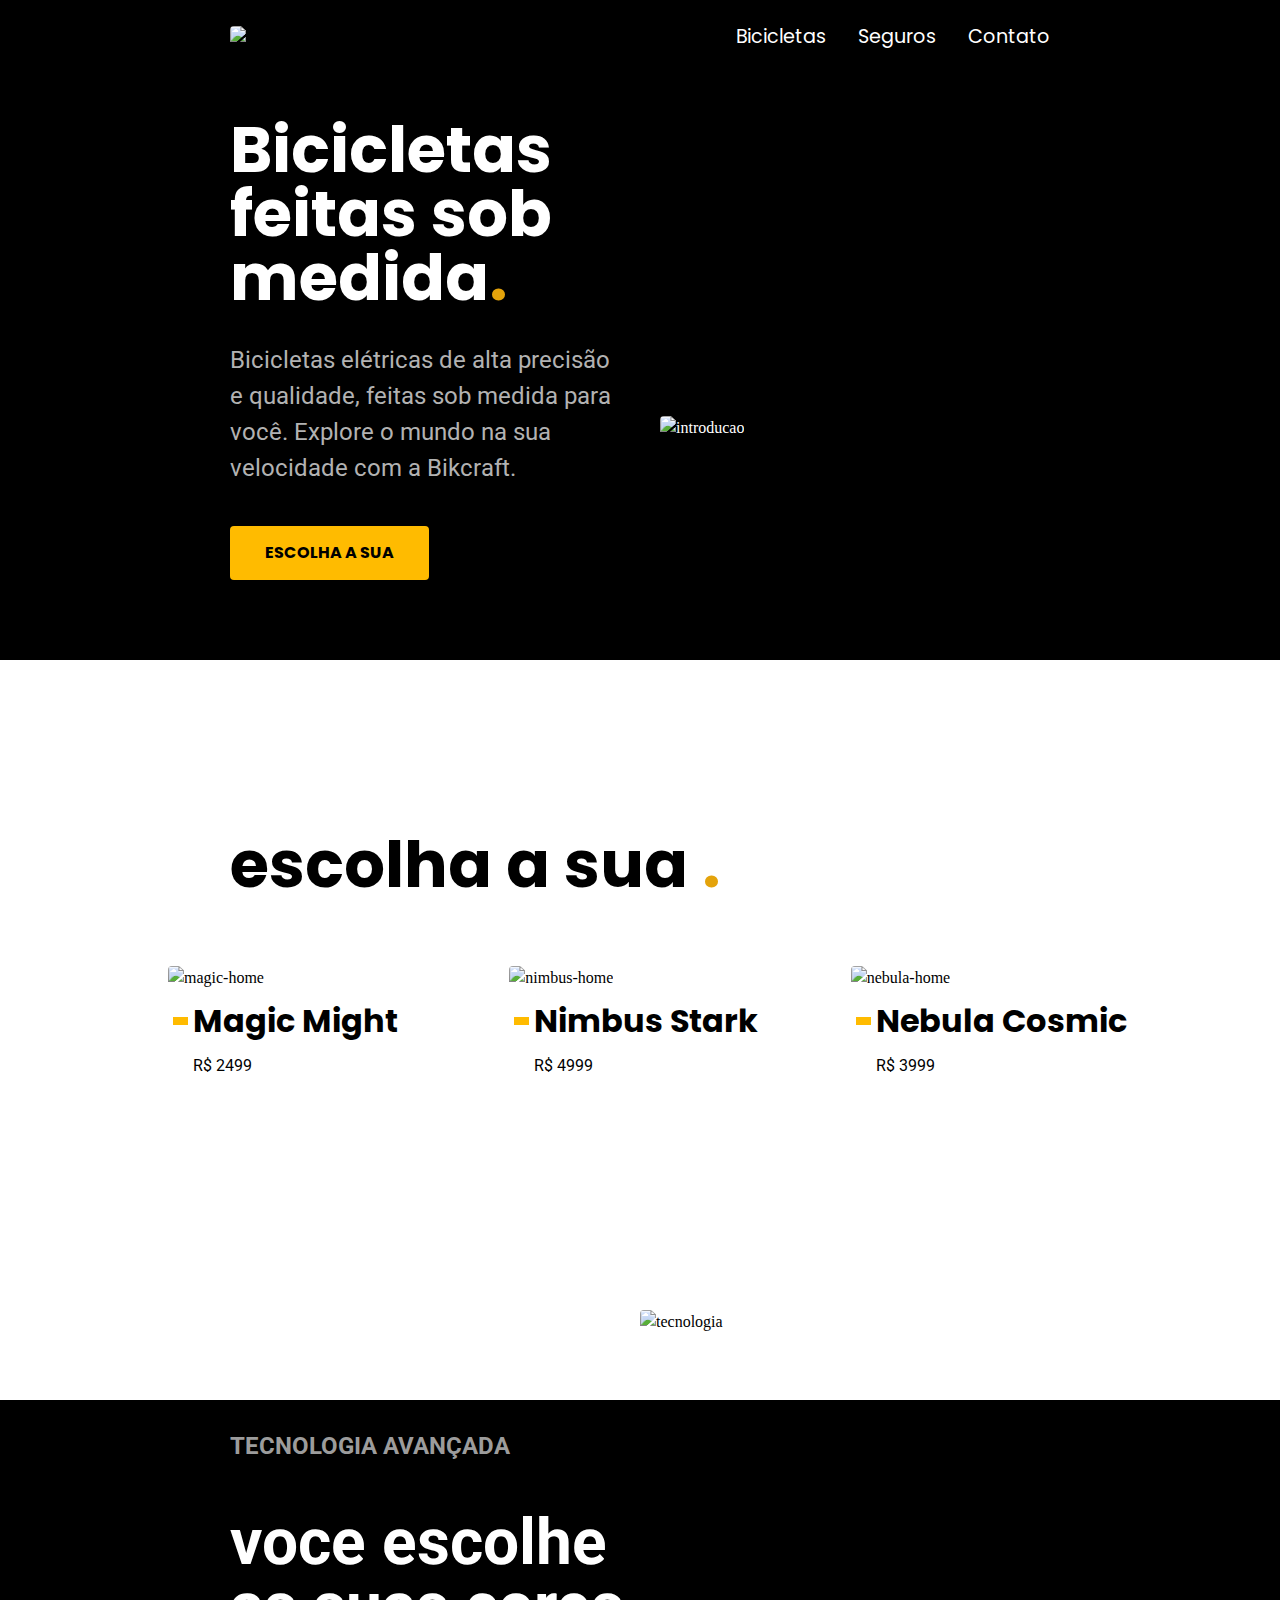
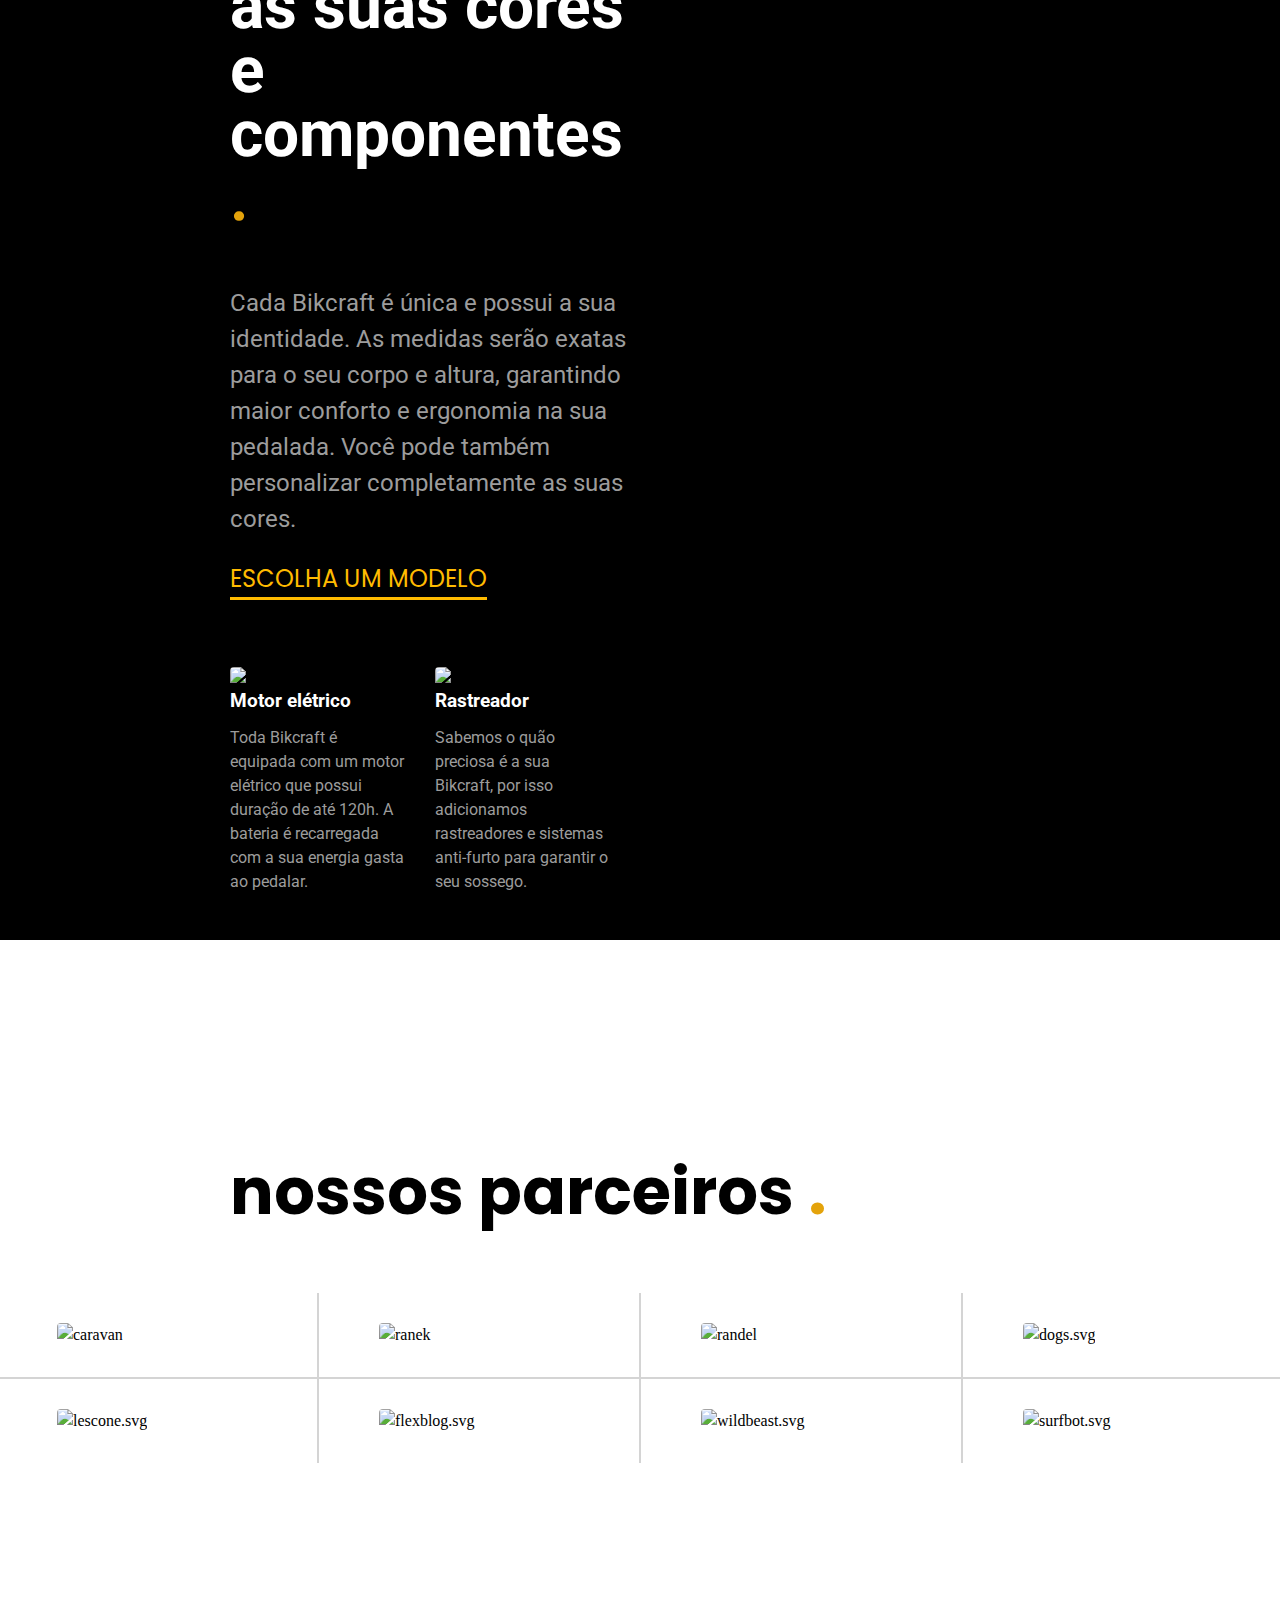
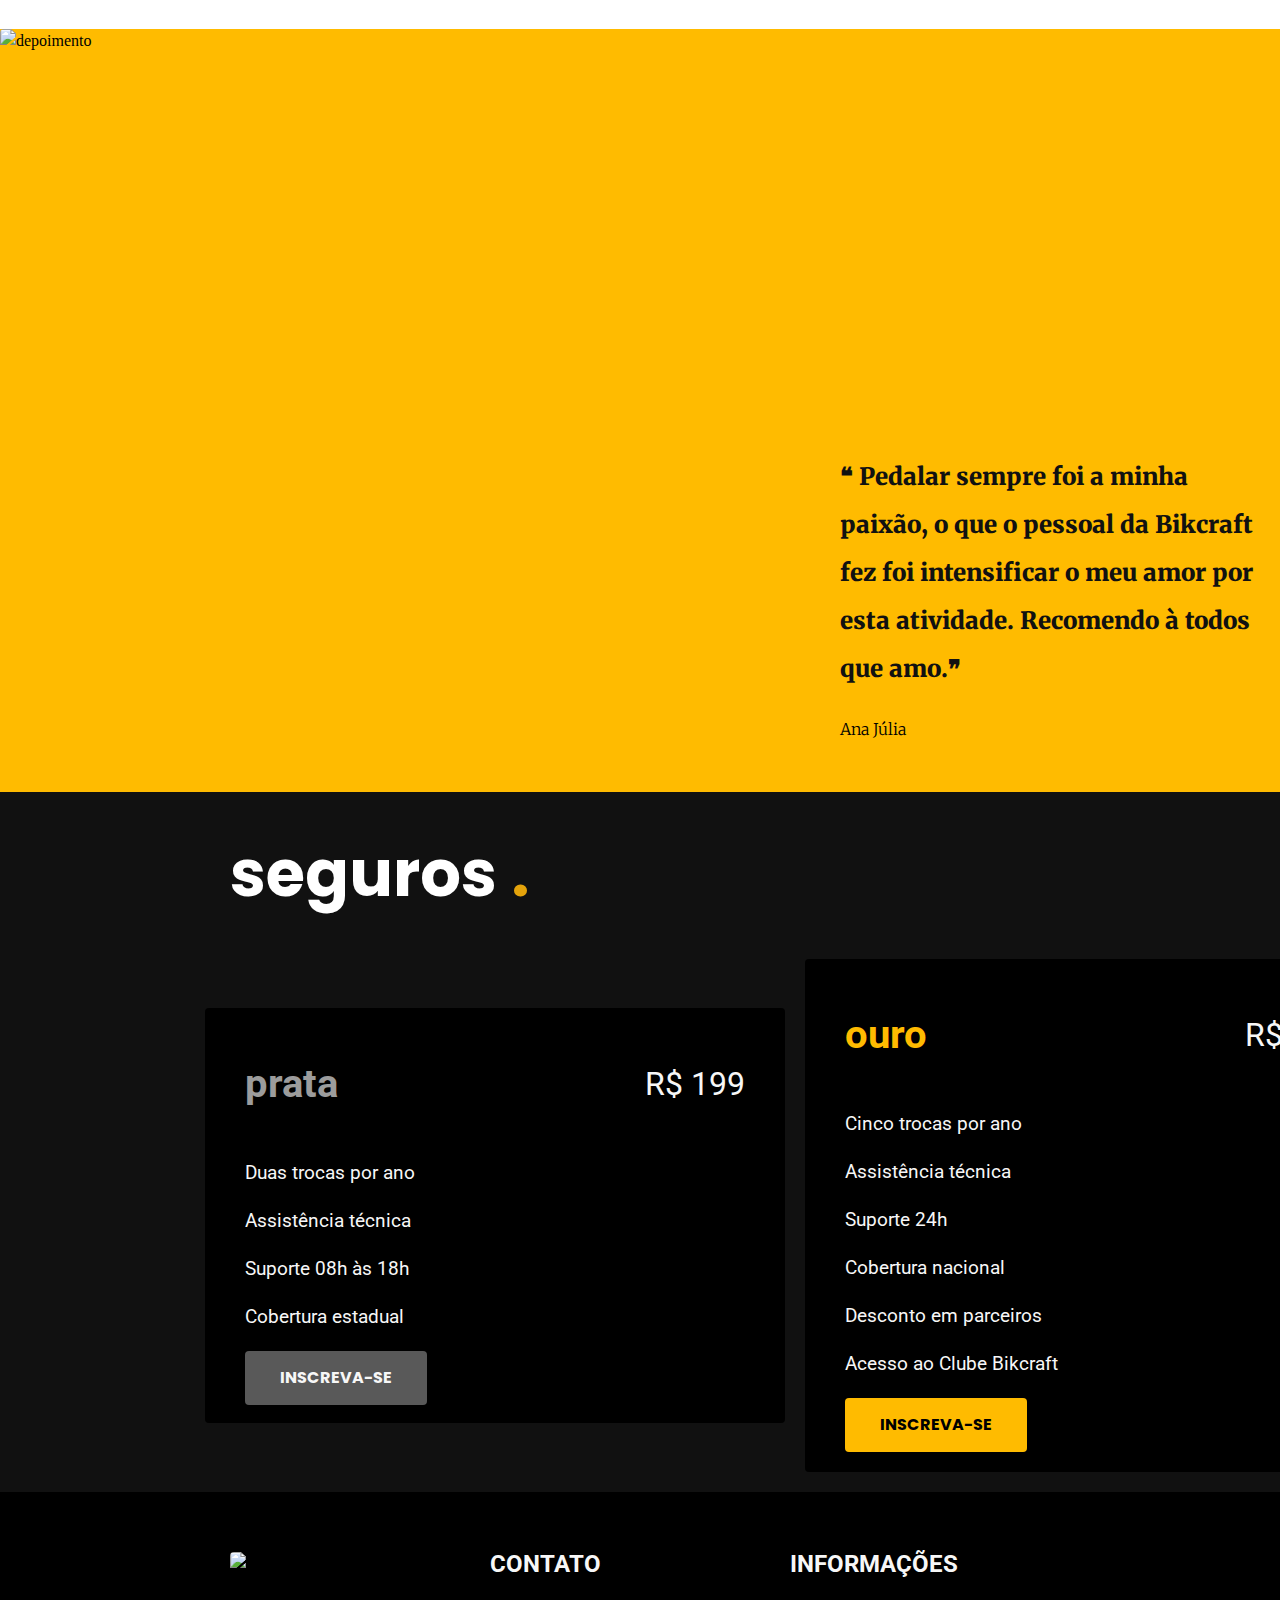
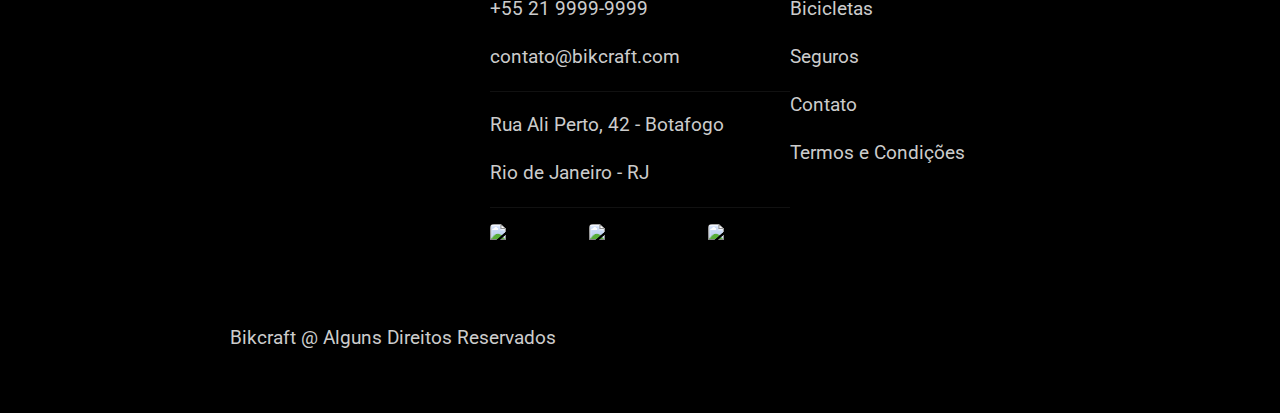
==== index.html @ c8032cfa "First commit" ====
<!DOCTYPE html>
<html lang="en">

<head>
    <meta charset="UTF-8">
    <meta http-equiv="X-UA-Compatible" content="IE=edge">
    <meta name="viewport" content="width=device-width, initial-scale=1.0">
    <title>Document</title>
    <link rel="stylesheet" href="./css/style.css">
    <link rel="preconnect" href="https://fonts.googleapis.com">
    <link rel="preconnect" href="https://fonts.gstatic.com" crossorigin>
    <link href="https://fonts.googleapis.com/css2?family=Poppins&display=swap" rel="stylesheet">
    <link href="https://fonts.googleapis.com/css2?family=Poppins&family=Roboto&display=swap" rel="stylesheet">
    <link href="https://fonts.googleapis.com/css2?family=Merriweather:ital@1&display=swap" rel="stylesheet">
</head>

<body>

    <header>
        <img src="./img/bikcraft.svg" alt="logo_bikcraft">
        <ul class="menu">
            <li><a href="#">Bicicletas</a></li>
            <li><a href="#">Seguros</a></li>
            <li><a href="#">Contato</a></li>
        </ul>
    </header>
    <section class="main">
        <div class="main-container">
            <div class="main-description">
                <h1>Bicicletas feitas sob medida<span class="dot">.</span></h1>
                <p>Bicicletas elétricas de alta precisão e qualidade, feitas sob medida para você. Explore o mundo na sua velocidade com a Bikcraft.</p>
                <a href="#">Escolha a sua</a>
            </div>
            <div class="main-imagem">
                <img src="./img/fotos/introducao.jpg" alt="introducao">
            </div>
        </div>
    </section>

    <section class="options">
        <div class="options-container">
            <h2>escolha a sua <span class="dot">.</span></h2>
            <div class="options-bikcraft">
                <ul class="content-bikcraft">
                    <li>
                        <img src="./img/bicicletas/magic-home.jpg" alt="magic-home">
                        <h3>Magic Might</h3>
                        <p>R$ 2499</p>
                    </li>
                    <li>
                        <img src="./img/bicicletas/nimbus-home.jpg" alt="nimbus-home">
                        <h3>Nimbus Stark</h3>
                        <p>R$ 4999</p>
                    </li>
                    <li>
                        <img src="./img/bicicletas/nebula-home.jpg" alt="nebula-home">
                        <h3>Nebula Cosmic</h3>
                        <p>R$ 3999</p>
                    </li>
                </ul>
            </div>
        </div>
    </section>
    <section class="customization">
        <div class="custom-container">
            <div class="custom-info">
                <h3>Tecnologia avançada</h3>
                <h2>voce escolhe as suas cores e componentes <span class="dot">.</span></h2>
                <p>Cada Bikcraft é única e possui a sua identidade. As medidas serão exatas para o seu corpo e altura, garantindo maior conforto e ergonomia na sua pedalada. Você pode também personalizar completamente as suas cores.
                </p>
                <a href="#">Escolha um modelo</a>
                <div class="custom-grid">
                    <div class="column">
                        <img src="./img/icones/eletrica.svg" alt="icone-eletrica">
                        <h4>Motor elétrico</h4>
                        <p>Toda Bikcraft é equipada com um motor elétrico que possui duração de até 120h. A bateria é recarregada com a sua energia gasta ao pedalar.
                        </p>
                    </div>
                    <div class="column">
                        <img src="./img/icones/rastreador.svg" alt="icone-rastreador">
                        <h4>Rastreador</h4>
                        <p>Sabemos o quão preciosa é a sua Bikcraft, por isso adicionamos rastreadores e sistemas anti-furto para garantir o seu sossego.
                        </p>
                    </div>
                </div>
            </div>
            <div class="custom-imagem">
                <img src="./img/fotos/tecnologia.jpg" alt="tecnologia">
            </div>
        </div>
    </section>

    <section class="partners">
        <div class="partners-container">
            <h2>nossos parceiros <span class="dot">.</span></h2>
            <ul class="partner-list">
                <li><img src="./img/parceiros/caravan.svg" alt="caravan"></li>
                <li><img src="./img/parceiros/ranek.svg" alt="ranek"></li>
                <li><img src="./img/parceiros/handel.svg" alt="randel"></li>
                <li><img src="./img/parceiros/dogs.svg" alt="dogs.svg"></li>
                <li><img src="./img/parceiros/lescone.svg" alt="lescone.svg"></li>
                <li><img src="./img/parceiros/flexblog.svg" alt="flexblog.svg"></li>
                <li><img src="./img/parceiros/wildbeast.svg" alt="wildbeast.svg"></li>
                <li><img src="./img/parceiros/surfbot.svg" alt="surfbot.svg"></li>
            </ul>
        </div>
    </section>

    <section class="depoimento">
        <div class="depoimento-container">
            <div class="depoimento-imagem">
                <img src="./img/fotos/depoimento.jpg" alt="depoimento">
            </div>
            <div class="depoimento-mensagem">
                <p class="mensagem"><span>❝</span> Pedalar sempre foi a minha paixão, o que o pessoal da Bikcraft fez foi intensificar o meu amor por esta atividade. Recomendo à todos que amo.<span>❞</span>
                </p>
                <p class="depoimento-nome">Ana Júlia</p>
            </div>
        </div>
    </section>

    <section class="seguros">
        <div class="seguros-container">
            <h2>seguros <span class="dot">.</span></h2>
            <div class="seguros-grid">
                <div class="seguros-column1">
                    <div class="seguros-flex">
                        <h3 class="prata">prata</h3>
                        <p>R$ 199</p>
                    </div>
                    <ul>
                        <li>
                            <!-- <img src="./img/icones/lista.svg" alt="lista"> -->
                            <p>Duas trocas por ano</p>
                        </li>
                        <li>
                            <p>Assistência técnica</p>
                        </li>
                        <li>
                            <p>Suporte 08h às 18h</p>
                        </li>
                        <li>
                            <p>Cobertura estadual</p>
                        </li>
                    </ul>
                    <a class=a1 href="#">inscreva-se</a>
                </div>
                <div class="seguros-column2">
                    <div class="seguros-flex">
                        <h3>ouro</h3>
                        <p>R$ 299</p>
                    </div>
                    <ul>
                        <li>
                            <p>Cinco trocas por ano</p>
                        </li>
                        <li>
                            <p>Assistência técnica</p>
                        </li>
                        <li>
                            <p>Suporte 24h</p>
                        </li>
                        <li>
                            <p>Cobertura nacional</p>
                        </li>
                        <li>
                            <p>Desconto em parceiros</p>
                        </li>
                        <li>
                            <p>Acesso ao Clube Bikcraft</p>
                        </li>
                    </ul>
                    <a class=a2 href="#">inscreva-se</a>
                </div>
            </div>
        </div>
    </section>

    <section class="contato">
        <div class="contato-container">
            <div class="contato-img">
                <img src="./img/bikcraft.svg" alt="bikcraft-logo">
            </div>
            <div class="contato-column">
                <h5>Contato</h5>
                <ul>
                    <li>
                        <p>+55 21 9999-9999</p>
                    </li>
                    <li>
                        <p>contato@bikcraft.com</p>
                    </li>
                    <li>
                        <span class="linha"></span>
                    </li>
                    <li>
                        <p>Rua Ali Perto, 42 - Botafogo</p>
                    </li>
                    <li>
                        <p>Rio de Janeiro - RJ</p>
                    </li>
                    <li>
                        <span class="linha"></span>
                    </li>
                </ul>
                <div class="redes-flex">
                    <div class="redes-instagram">
                        <img src="./img/redes/instagram.svg" alt="instagram">
                    </div>
                    <div class="redes-facebook">
                        <img src="./img/redes/facebook.svg" alt="facebook.svg">
                    </div>
                    <div class="redes-youtube">
                        <img src="./img/redes/youtube.svg" alt="youtube.svg">
                    </div>
                </div>
            </div>
            <div class="info-column">
                <h5>Informações</h5>
                <ul>
                    <li>
                        <p>Bicicletas</p>
                    </li>
                    <li>
                        <p>Seguros</p>
                    </li>
                    <li>
                        <p>Contato</p>
                    </li>
                    <li>
                        <p>Termos e Condições</p>
                    </li>
                </ul>
            </div>
        </div>
    </section>

    <footer>
        <p>Bikcraft @ Alguns Direitos Reservados</p>
    </footer>
</body>

</html>
---- css/style.css ----
/* global */

:root {
    --c12: #000000;
    --c11: #111111;
    --c10: #2e2e2e;
    --c9: #404040;
    --c8: #595959;
    --c7: #717171;
    --c6: #9c9c9c;
    --c5: #b2b2b2;
    --c4: #cccccc;
    --c3: #dedede;
    --c2: #ededed;
    --c1: #f7f7f7;
    --w: #ffffff;
    --p5: #332200;
    --p4: #664400;
    --p3: #a66f00;
    --p2: #e4a30b;
    --p1: #ffbb00;
}

body {
    padding: 0px;
    margin: 0px;
    background-color: var(--c12);
    line-height: 1.5;
}

p {
    font-family: 'Roboto', sans-serif;
    font-size: 1.5rem;
}

h1,
h2,
h3,
h4,
h5 {
    font-family: 'Roboto', sans-serif;
    line-height: 1;
}

a {
    text-decoration: none;
    font-size: 1rem;
}

ul {
    list-style: none;
}

img {
    max-width: 100%;
    border-radius: 4px;
}

.dot {
    color: var(--p2);
}

/* global-fim */

/* header */

header {
    display: flex;
    align-items: center;
    justify-content: space-between;
    width: 100%;
}

header img {
    margin-left: 18%;
    margin-top: 1.6rem;
    margin-bottom: 1.6rem;
}

header ul {
    display: flex;
    gap: 2rem;
    margin-right: 18%;
}

header a {
    position: relative;
}

header a::after {
    content: "";
    position: absolute;
    width: 0%;
    height: 2px;
    left: 0px;
    top: 1.9rem;
    background-color: var(--w);
}

header a:hover::after {
    width: 100%;
    transition: 0.3s;
}

header a {
    font-family: 'Poppins', sans-serif;
    font-size: 1.2rem;
    font-weight: 400;
    color: var(--w);
}

/* header-fim */

/* main */
.main {
    box-shadow: inset 0 -120px var(--w);
}

.main-container {
    display: grid;
    grid-template-columns: 1fr 1fr;
    gap: 0px 40px;
    align-items: center;
    margin-left: 18%;
    margin-right: 18%;
    color: var(--w);
}

/* Não usar imagens dentro da grid direto, criar uma div */

.main-container img {
    height: 100%;
    object-fit: cover;
}


.main-description {
    align-self: end;
    padding-bottom: 200px;
}

.main-description h1 {
    font-family: 'Poppins', sans-serif;
    font-size: 4rem;
    margin-bottom: 32px;
}

.main-description p {
    color: var(--c5);
    margin-bottom: 20px;
}

.main a {
    display: inline-block;
    font-family: 'Poppins', sans-serif;
    padding: 15px 35px;
    background-color: var(--p1);
    border-radius: 4px;
    text-transform: uppercase;
    color: var(--c12);
    font-weight: 700;
    margin-top: 20px;
}

/* main-fim */
/* options-inicio */

.options {
    background-color: var(--w);
    padding-bottom: 50px;
}

.options h2 {
    display: inline-block;
    margin-left: 18%;
    font-family: 'Poppins', sans-serif;
    font-size: 4rem;
}

.options h3 {
    display: inline-block;
    position: relative;
    margin: 0;
    margin-top: 15px;
    margin-left: 25px;
    font-family: 'Poppins', sans-serif;
    font-size: 2rem;
    font-weight: 700;
    color: var(--c12);
}

.options h3::before {
    content: " ";
    display: block;
    position: absolute;
    margin-left: -20px;
    width: 15px;
    height: 8px;
    background-color: var(--p1);
    top: 12px;
}

.options h3:hover {
    margin-left: 40px;
    transition: 0.3s;
}


.options h3:hover::before {
    margin-left: -35px;
    width: 30px;
    transition: 0.3s;
}

.options-container {
    display: block;
}

.content-bikcraft {
    display: grid;
    grid-template-columns: 1fr 1fr 1fr;
    margin-left: 10%;
    margin-right: 10%;
    gap: 0 40px;
}

.options p {
    margin-left: 25px;
    margin-top: 15px;
    font-size: 1rem;
}

/* options-fim */
/* customization inicio */


.customization {
    box-shadow: inset 0 -240px var(--w), inset 0 240px var(--w);
    padding-top: 100px;
}

.custom-imagem img {
    height: 100%;
    object-fit: cover;
}


.custom-info {
    padding-top: 100px;
    padding-bottom: 170px;
}

.customization p,
h3 {
    color: var(--c6);
}

.customization h3 {
    font-size: 1.5rem;
    text-transform: uppercase;
}

.customization h2 {
    color: var(--w);
    font-size: 4rem;
}

.custom-container {
    display: grid;
    grid-template-columns: 1fr 1fr;
    margin-left: 18%;
    margin-right: 18%;
    padding-top: 50px;
    padding-bottom: 100px;
}

.custom-info a {
    font-size: 1.5rem;
    text-transform: uppercase;
    font-family: 'Poppins', sans-serif;
    color: var(--p1);
    position: relative;
}

.custom-info a::after {
    position: absolute;
    content: " ";
    display: block;
    left: 0;
    top: 35px;
    width: 100%;
    height: 3px;
    background-color: var(--p1);
}

.custom-grid {
    display: grid;
    grid-template-columns: 1fr 1fr;
    margin-top: 50px;
}

.column {
    margin: 20px 30px 0 0;
}

.column h4 {
    color: var(--w);
    font-size: 1.2rem;
    margin: 0px;
}

.column p {
    font-size: 1rem;
}


/* customization-fim */
/* partners-inicio */

.partners {
    margin-top: -20px;
}

.partners h2 {
    display: inline-block;
    margin-left: 18%;
    margin-top: 0;
    font-family: 'Poppins', sans-serif;
    font-size: 4rem;
}

.partners-container {
    background-color: var(--w);
    padding-bottom: 150px;
}


.partner-list {
    padding: 0;
    display: grid;
    grid-template-columns: auto auto auto auto;
    justify-content: center;
    margin-left: 18%;
    margin-right: 18%;
    justify-content: auto;
    justify-items: auto;
    align-items: auto;
    align-content: auto;
}

.partner-list li {
    display: block;
    width: 200px;
    padding: 30px 60px;
    border: 2px solid rgb(212, 212, 212);
    border-top: 0;
}

.partner-list li:nth-child(-n + 4) {
    border-right: 0;
}

.partner-list li:nth-child(n + 5) {
    border-bottom: 0;
    border-right: 0;
}

.partner-list li:nth-child(1) {
    border-left: 0;
}

.partner-list li:nth-child(5) {
    border-left: 0;
}

.partner-list img {
    width: 70%;
}

/* partner fim s */
/* depoimento inicio  */

.depoimento-imagem img {
    height: auto;
    display: block;

}

.depoimento-container {
    display: grid;
    grid-template-columns: 1fr 1fr;
    background-color: var(--p1);
}


.depoimento-imagem img {
    height: auto;
    display: block;
    max-width: 100%;
    max-height: 100%;
    /* width: 100%; */
    object-fit: cover;
}

.depoimento-mensagem {
    padding: 400px 20px 50px 200px;
}

.mensagem {
    font-family: 'Merriweather', serif;
    font-size: rem;
    font-weight: 900;
    line-height: 3rem;
    color: var(--c11);
}

.depoimento-nome {
    display: inline;
    font-family: 'Merriweather', serif;
    font-size: 1rem;
    font-weight: 300;
}

/* depoimento-fim */
/* seguros-inicio */

.seguros {
    display: block;
}

.seguros-container {
    background-color: var(--c11);
    height: 700px;
}

.seguros-container h2 {
    display: inline-block;
    margin-left: 18%;
    margin-top: 0;
    font-family: 'Poppins', sans-serif;
    font-size: 4rem;
    color: var(--w);
    padding-top: 50px;
}

.seguros-grid {
    display: grid;
    grid-template-columns: 1fr 1fr;
    gap: 0 20px;
    align-items: center;
    justify-items: center;
    margin-left: 16%;
    margin-right: 16%;
    padding: 0px;
}

.seguros-column1 {
    background-color: var(--c12);
    width: 500px;
    height: 375px;
    border-radius: 4px;
    padding: 20px 40px;
}

.seguros-column2 {
    background-color: var(--c12);
    width: 500px;
    height: 475 px;
    border-radius: 4px;
    padding: 20px 40px;
}

.seguros-flex {
    display: grid;
    grid-template-columns: auto auto;
    align-items: center;
    justify-content: space-between;
}

.seguros-flex h3 {
    font-size: 2.5rem;
    margin: 0;
    padding: 0;
    border: 0;
}

.seguros-flex p {
    color: var(--c1);
    font-size: 2rem;
}

.seguros-column2 h3 {
    color: var(--p1);
}

.seguros-grid ul {
    padding-inline-start: 0px;
}

.seguros-grid ul p {
    color: var(--c1);
    font-size: 1.2rem;
    align-items: left;
    /* position: relative; */
}

.seguros-grid li {
    position: relative;
}

.seguros-grid li::before {
    content: " ";
    position: absolute;
    display: block;
    margin-left: -20px;
    width: 15px;
    height: 8px;
    color: var(--p1);
    top: 12px;
    background-image: url('../../img/icones/lista.svg');
}

.seguros-grid .a1 {
    display: inline-block;
    font-family: 'Poppins', sans-serif;
    padding: 15px 35px;
    border-radius: 4px;
    background-color: var(--c8);
    color: var(--c1);
    text-transform: uppercase;
    justify-content: center;
    font-weight: 700;
}

.seguros-grid .a2 {
    display: inline-block;
    font-family: 'Poppins', sans-serif;
    padding: 15px 35px;
    border-radius: 4px;
    background-color: var(--p1);
    color: var(--c12);
    text-transform: uppercase;
    justify-content: center;
    font-weight: 700;
}

/* contato-inicio */

.contato-container {
    display: grid;
    grid-template-columns: 1fr 1fr 1fr;
    margin: 60px;
    margin-left: 18%;
    margin-right: 18%;
}


.contato-container ul {
    padding: 0;
}


.contato-container p {
    font-size: 1.2rem;
    color: var(--c4);
}

.contato-container h5 {
    font-size: 1.5rem;
    text-transform: uppercase;
    color: var(--c1);
    margin: 0;
}

.linha {
    display: block;
    width: 300px;
    height: 1px;
    background-color: var(--c11);
    color: var(--c11);
}

.redes-flex {
    display: flex;
    gap: 0 30px;
}

footer p {
    color: var(--c4);
    margin: 20px 18% 60px 18%;
    font-size: 1.2rem;
}
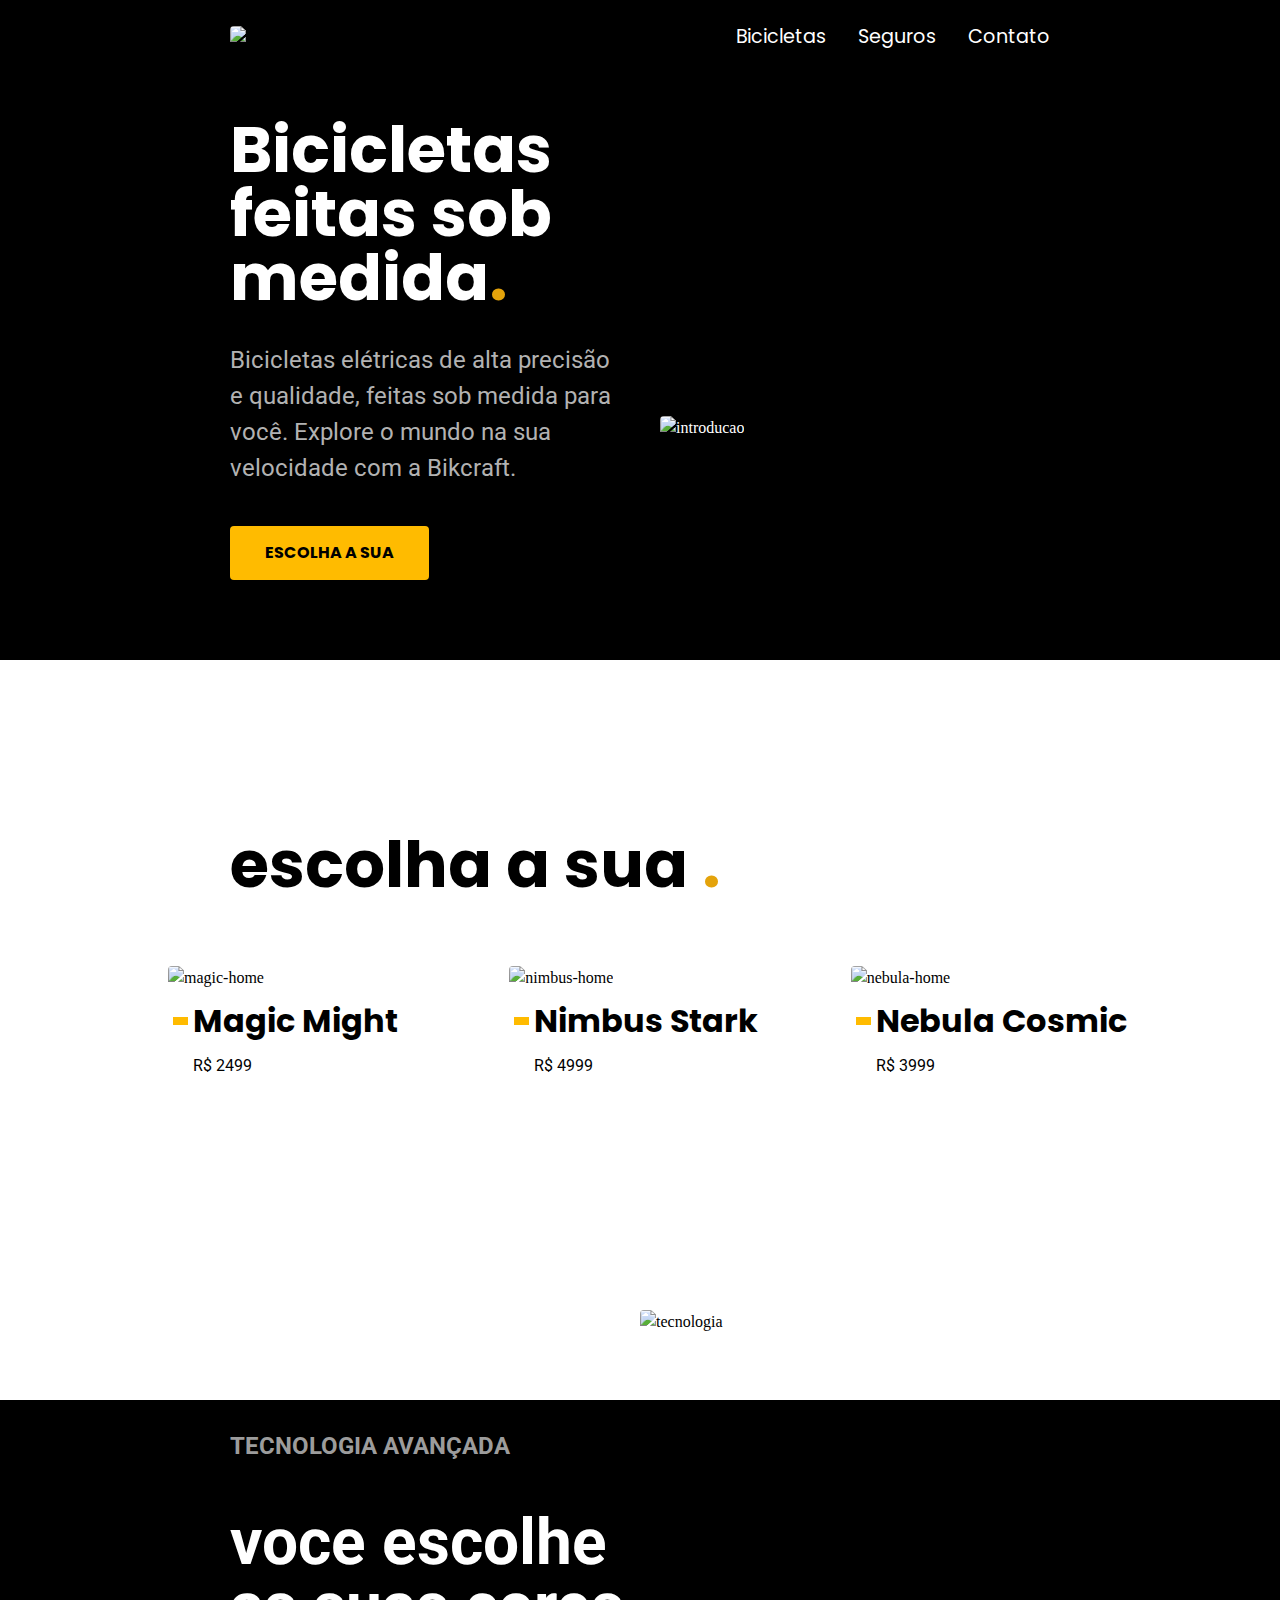
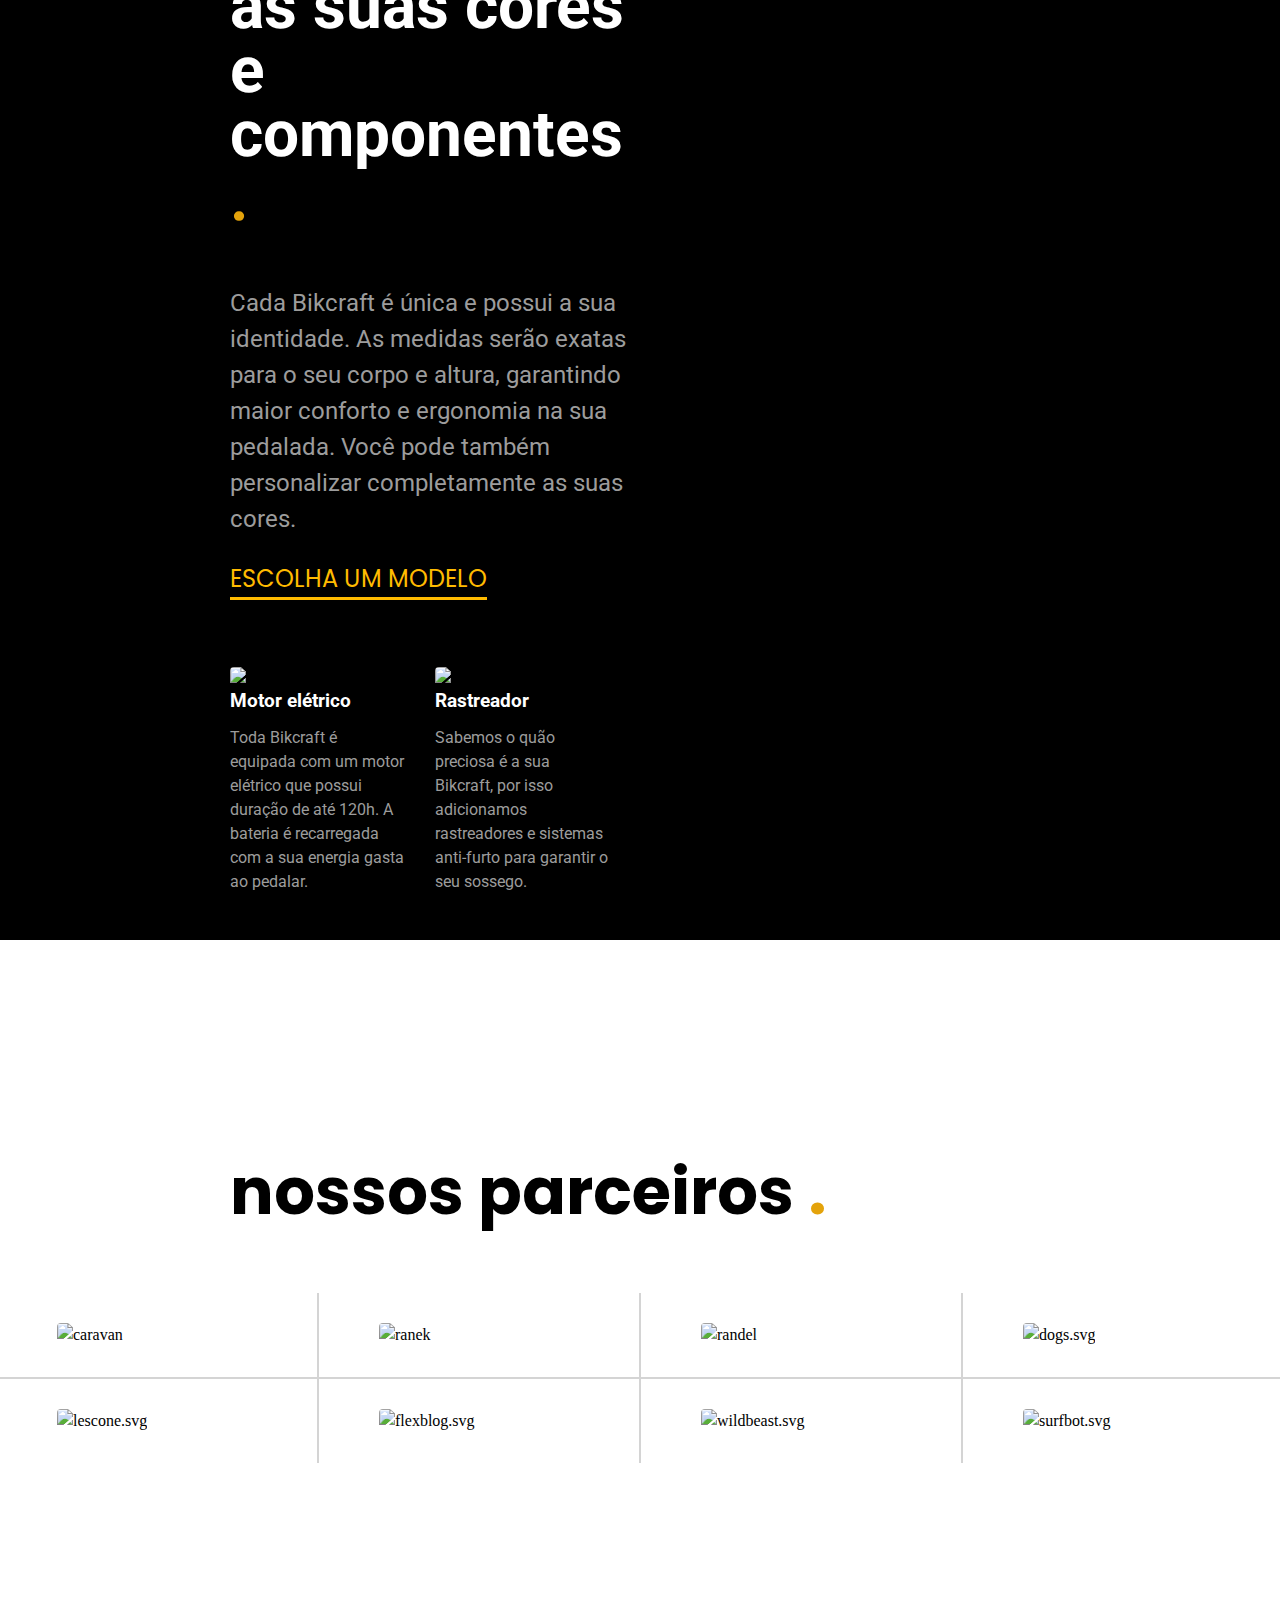
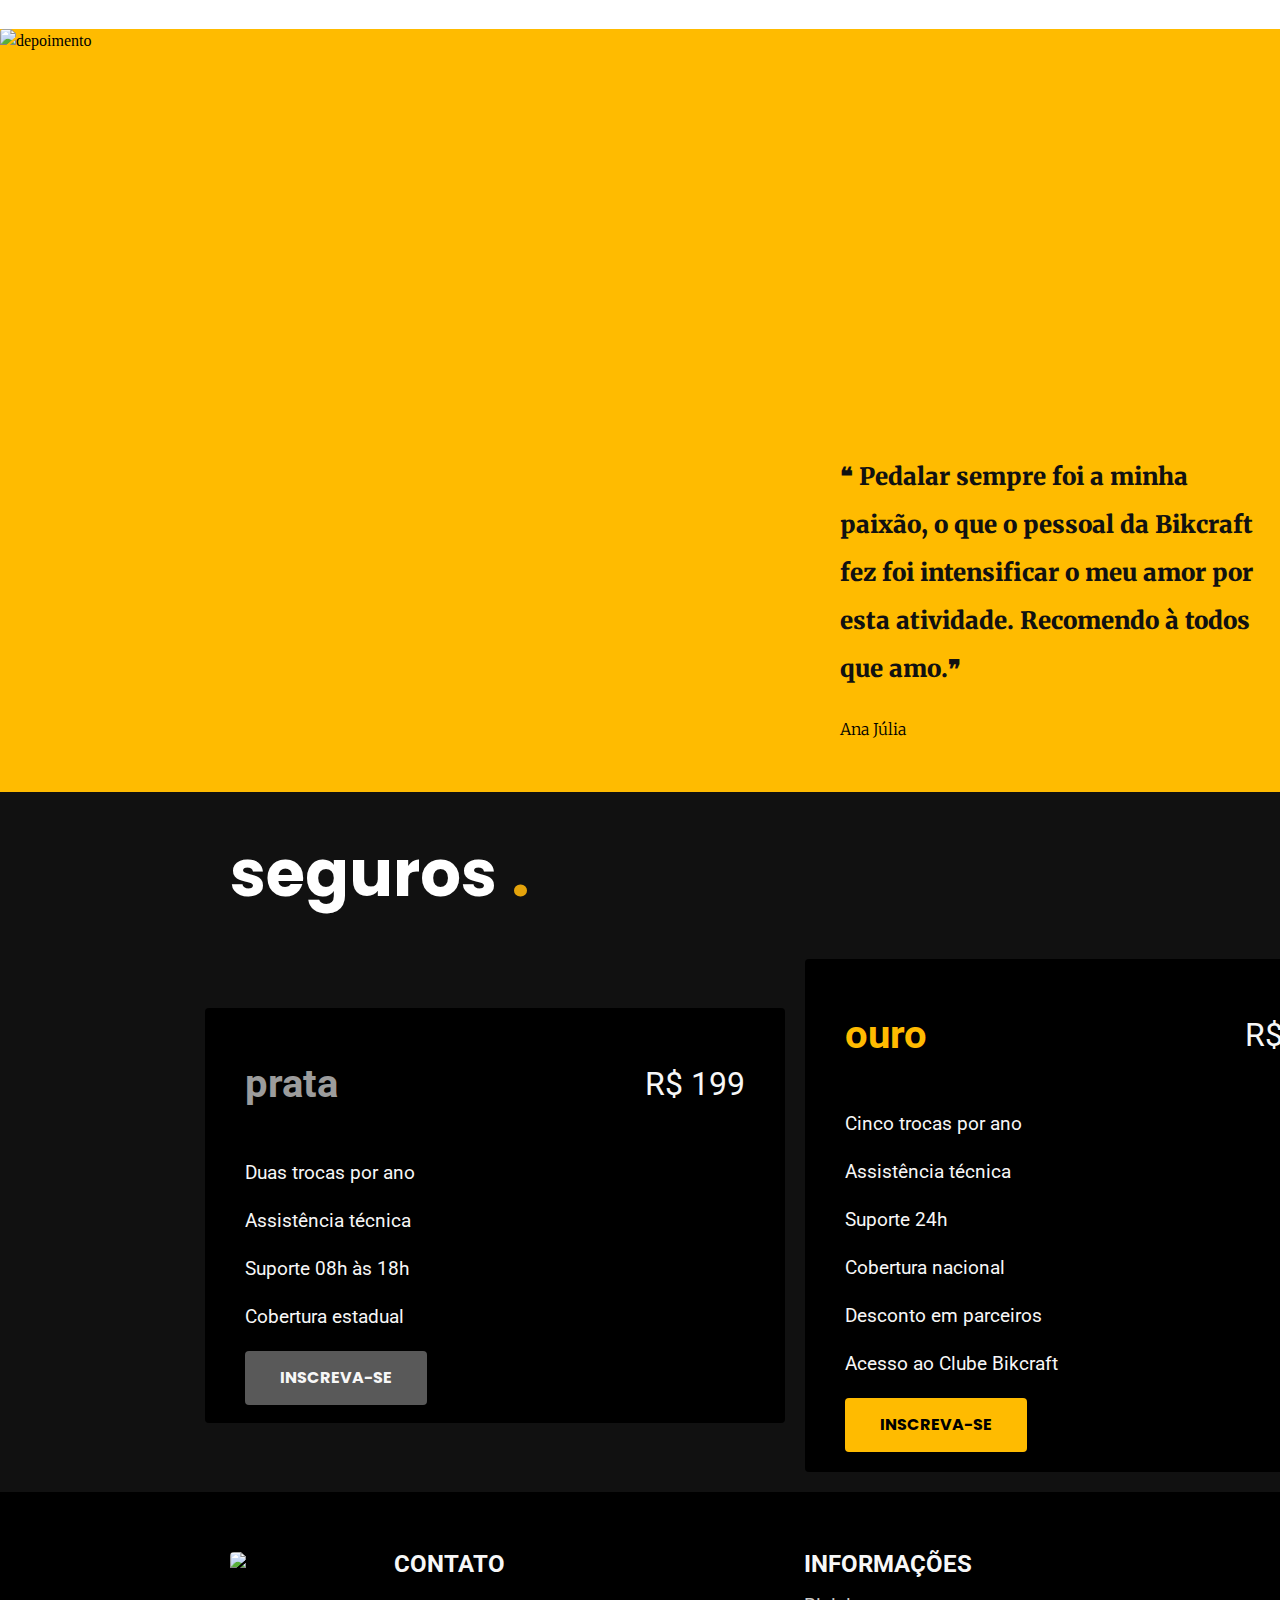
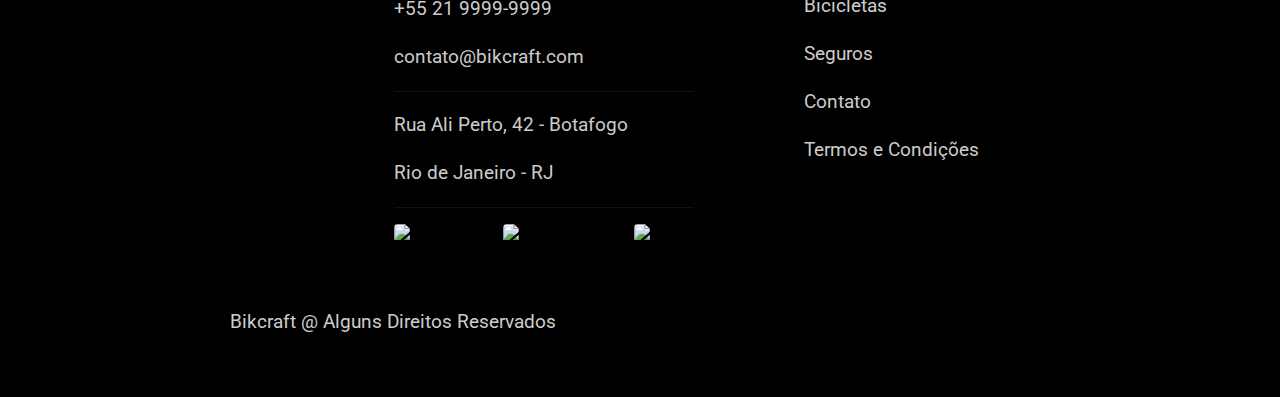
==== commit 75a9da2b: "addNewPages" ====
--- a/index.html
+++ b/index.html
@@ -219,7 +219,7 @@
                 <h5>Informações</h5>
                 <ul>
                     <li>
-                        <p>Bicicletas</p>
+                        <a href="./bicicletas.html">Bicicletas </a>
                     </li>
                     <li>
                         <p>Seguros</p>
@@ -228,7 +228,7 @@
                         <p>Contato</p>
                     </li>
                     <li>
-                        <p>Termos e Condições</p>
+                        <a href="./termos.html">Termos e Condições</a>
                     </li>
                 </ul>
             </div>
--- a/css/style.css
+++ b/css/style.css
@@ -45,6 +45,7 @@
 a {
     text-decoration: none;
     font-size: 1rem;
+    font-family: 'Roboto', sans-serif;
 }
 
 ul {
@@ -548,7 +549,7 @@
 
 .contato-container {
     display: grid;
-    grid-template-columns: 1fr 1fr 1fr;
+    grid-template-columns: 2fr 5fr 3fr;
     margin: 60px;
     margin-left: 18%;
     margin-right: 18%;
@@ -585,8 +586,220 @@
     gap: 0 30px;
 }
 
-footer p {
+footer p{
     color: var(--c4);
     margin: 20px 18% 60px 18%;
     font-size: 1.2rem;
-}+}
+
+.info-column a {
+    font-size: 1.2rem;
+    color: var(--c4);
+    text-decoration: none;
+    text-emphasis: none;
+}
+
+.info-column a:visited {
+    text-decoration: none;
+}
+
+/* termos e condições */
+
+.titulo-bg {
+    background-color: var(--c11);
+}
+
+.titulo-container {
+    width: 1200px;
+    margin: 0 auto;
+    padding-top: 80px;
+    padding-bottom: 80px;
+
+}
+
+.titulo-container p {
+    font-family: 'Poppins', sans-serif;
+    color: var(--c5);
+    font-size: 1rem;
+    margin: 0;
+    margin-bottom: 4px;
+    text-transform: uppercase;
+}
+
+.titulo-container h1 {
+    font-family: 'Poppins', sans-serif;
+    color: var(--w);
+    font-size: 3rem;
+    margin: 0;
+}
+
+.titulo-container span {
+    color: var(--p1);
+}
+
+.termos {
+    width: 100%;
+    background-color: var(--w);
+    margin: 0px;
+}
+.termos-lista {
+    font-family: 'Poppins', sans-serif;
+    width: 1200px;
+    margin: 0 auto;
+    padding: 0;
+    font-size: 1rem;
+}
+
+/* .termos-lista li{
+    margin: 0;
+    padding: 0;
+    font-size: 1rem;
+} */
+
+.termos-lista h2 {
+    margin: 0px;
+    padding-bottom: 20px;
+    max-width: 75ch;
+}
+
+.termos-lista p {
+    margin: 0;
+    padding: 0;
+    padding-bottom: 20px;
+    max-width: 800px;
+    font-size: 1rem;
+    font-weight: 500;
+}
+
+.termos p + h2 {
+    margin-top: 40px;
+} 
+
+.termos-lista:nth-child(1){
+    padding-top: 80px;
+}
+
+
+.termos-lista:nth-last-child(1){
+    padding-bottom: 80px;
+}
+
+.botao {
+    display: inline-block;
+    font-family: 'Poppins', sans-serif;
+    padding: 15px 35px;
+    background-color: var(--p1);
+    border-radius: 4px;
+    text-transform: uppercase;
+    color: var(--c12);
+    font-weight: 700;
+    margin-top: 20px;
+    width: fit-content;
+    height: fit-content;
+    align-self: end;
+}
+
+.bicicletas {
+    background-color: var(--w);
+    padding-top: 80px;
+}
+
+.bicicletas h2, p {
+    font-family: 'Roboto', sans-serif;
+}
+
+.bicicletas h2 {
+    font-size: 2rem;
+}
+
+.bicicletas h2::before {
+    position: absolute;
+    content: " ";
+    width: 12px;
+    height: 8px;
+    background-color: var(--p1);
+    top: 8px;
+}
+
+.bicicletas p {
+    font-size: 1rem;
+    max-width: 50ch;
+}
+
+.bicicletas-container {
+    display: block;
+    width: 1120px;
+    height: 340px;
+    margin: 0 auto;
+    margin-bottom: 120px;
+    position: relative;
+}
+
+.bicicletas-grid {
+    display: grid;
+    grid-template-columns: 1fr 1fr;
+    max-width: 100%;
+    gap: 40px;
+    padding-top: 60px;
+    padding-bottom: 60px;
+}
+
+.bicicletas-grid-menor {
+    display: grid;
+    grid-template-columns: 1fr 1fr;
+ }
+
+.bicicletas-grid-menor ul {
+    padding: 0;
+}
+
+.bicicletas-grid-menor li {
+    display: flex;
+    gap: 10px;
+}
+
+.bicicletas-grid-menor p {
+    margin: 0 0 8px 0;
+}
+
+.imagem-grande {
+    width: 100%;
+    height: 100%;
+    object-fit: cover;
+}
+
+.imagem-grande::before {
+    content: " ";
+    position: absolute;
+    display: inline-block;
+    color: var(--w);
+    width: 67px;
+    height: 24px;
+    background-color: var(--c12);
+}
+
+.bicicletas-grid-menor img {
+    height: 25px;
+    position: relative;
+}
+
+.bicicletas-grid-menor a {
+    justify-self: end;
+}
+
+.body-backgroud {
+    background-color: var(--w);
+}
+
+.bicicletas-bg {
+    background: var(--c11);
+}
+
+
+
+
+
+
+
+
+
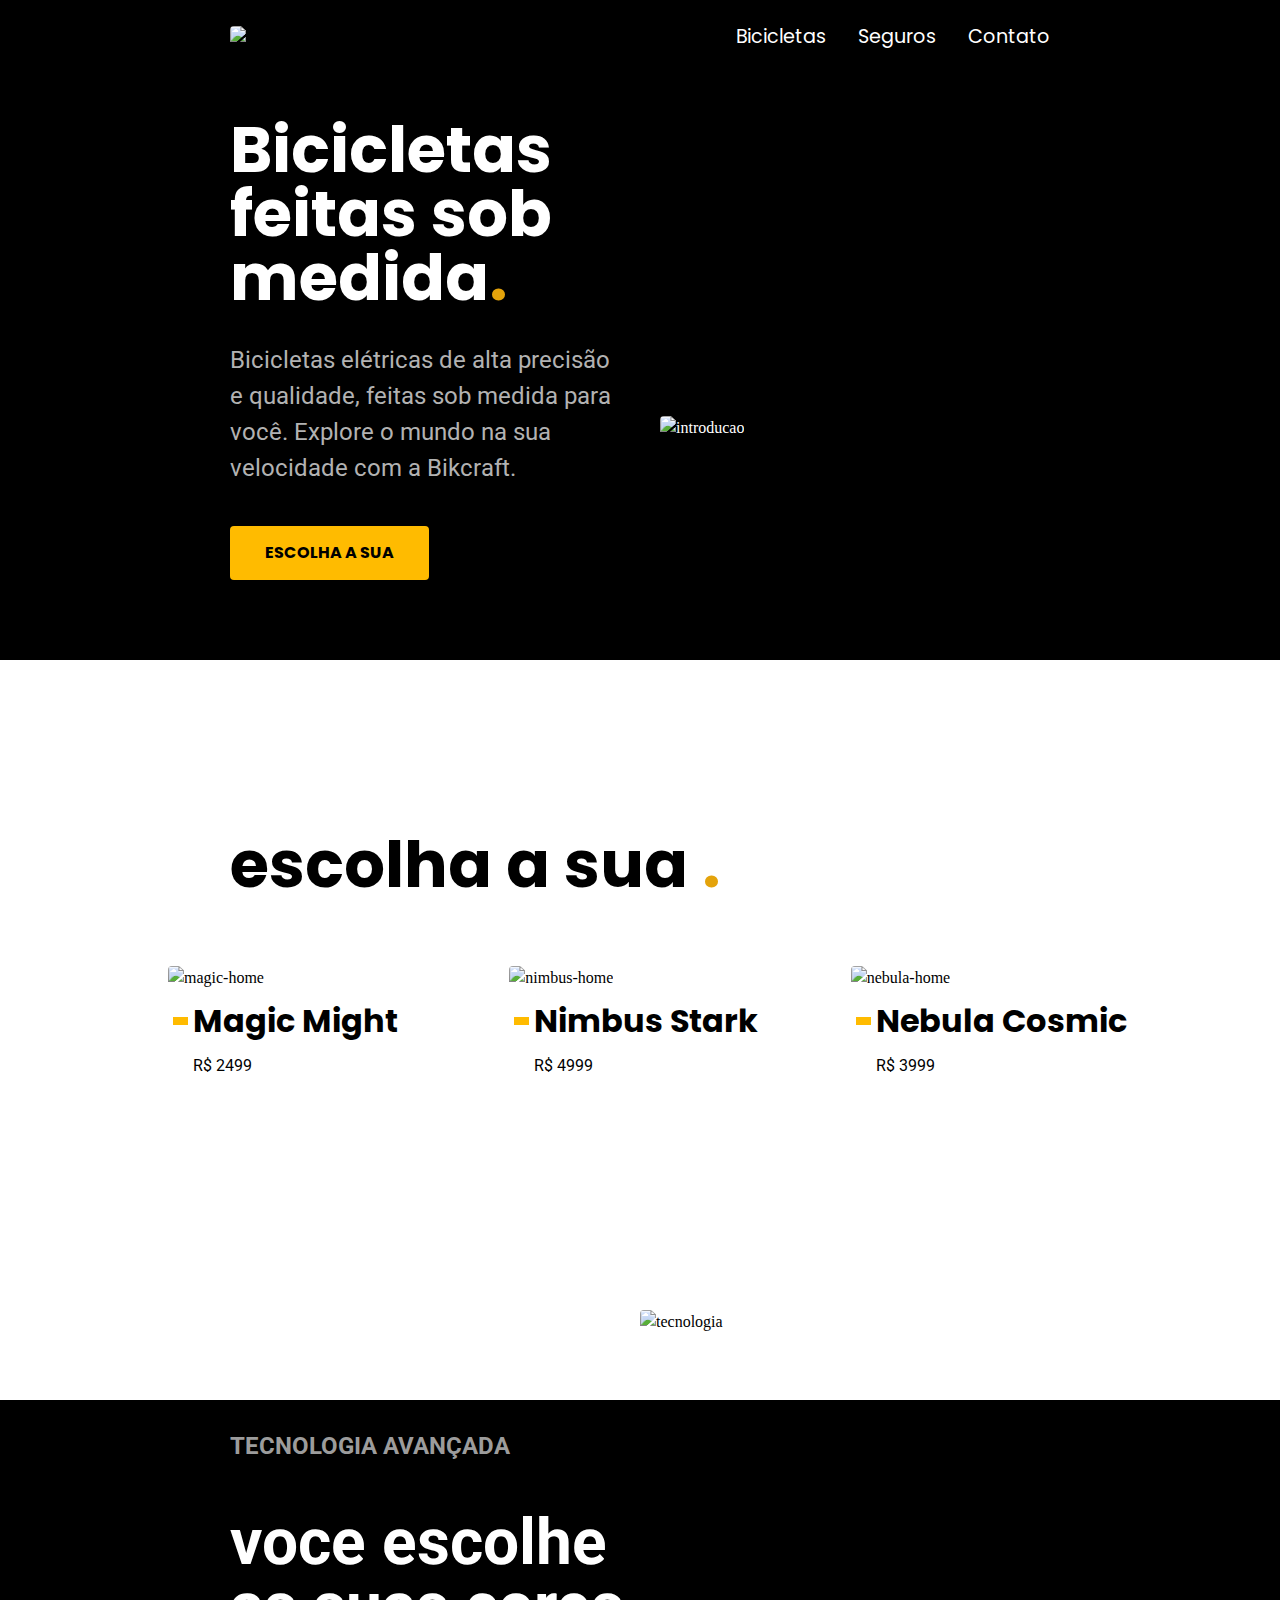
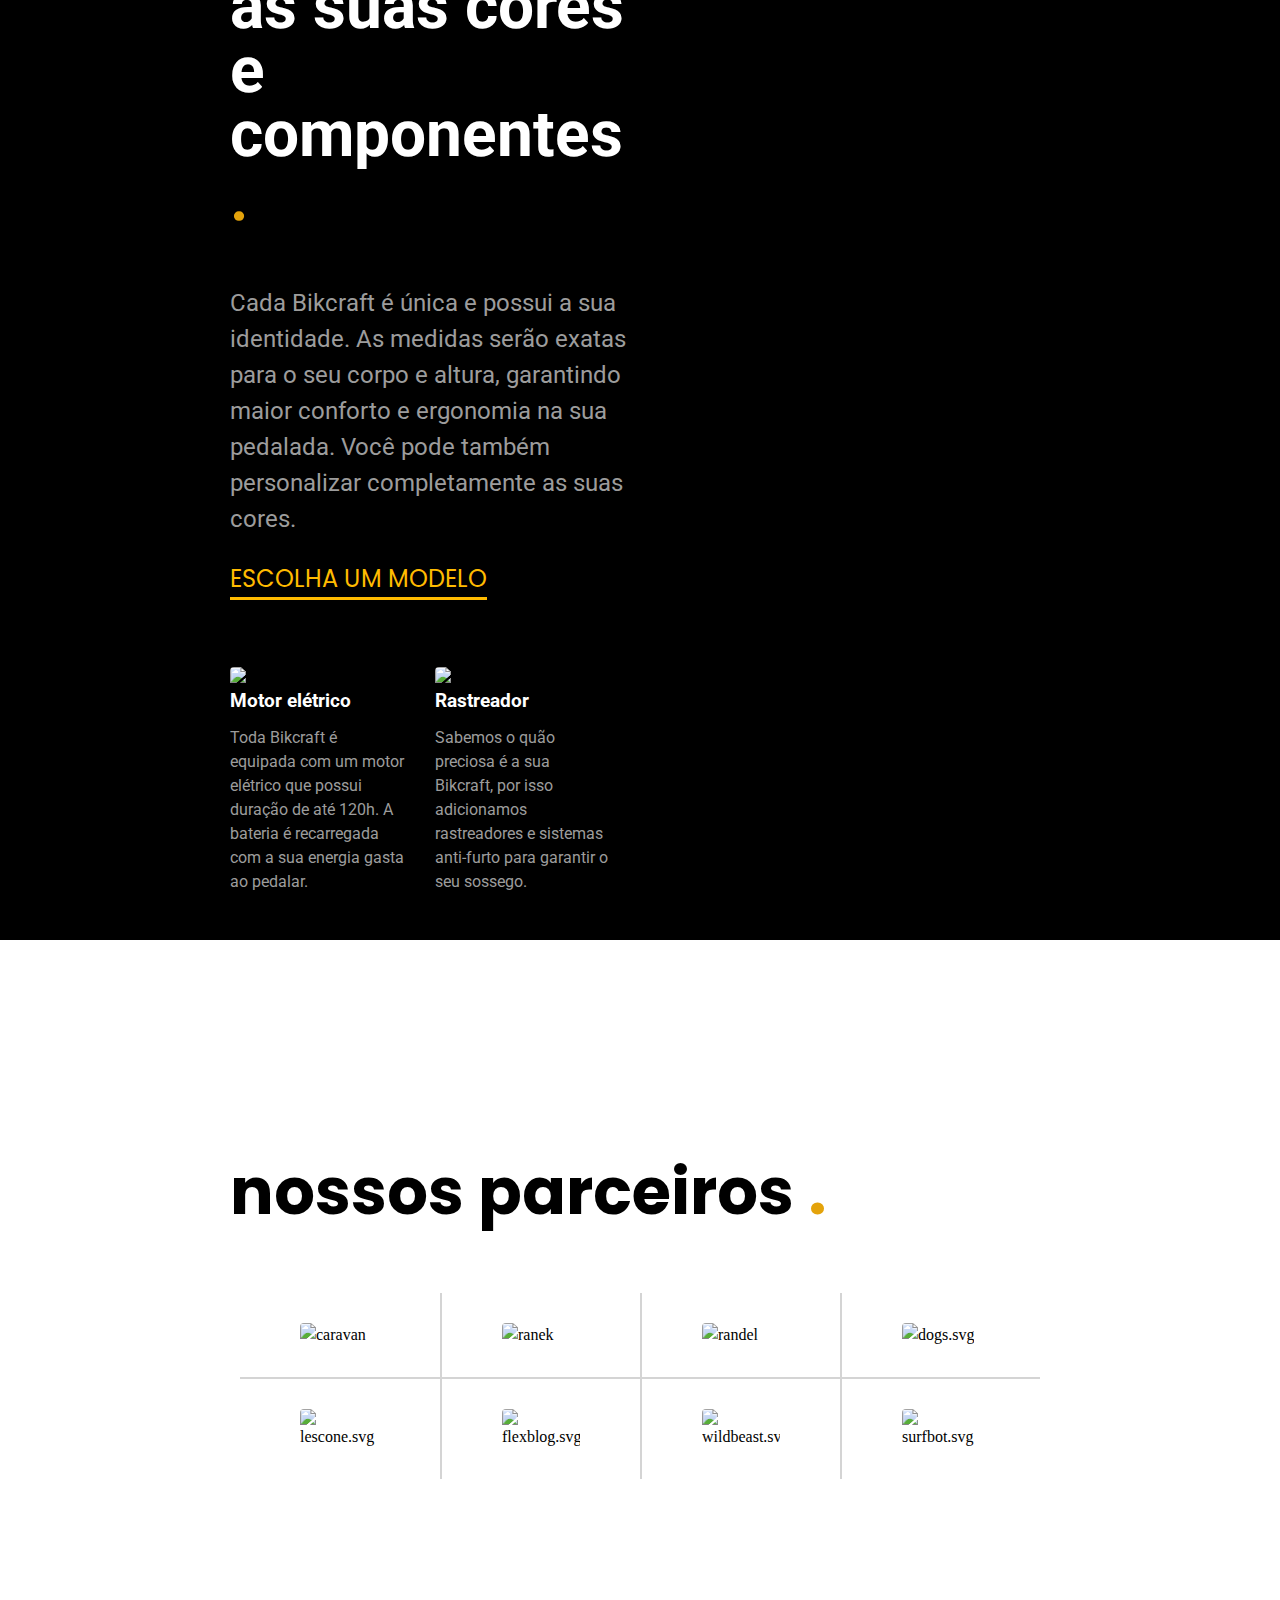
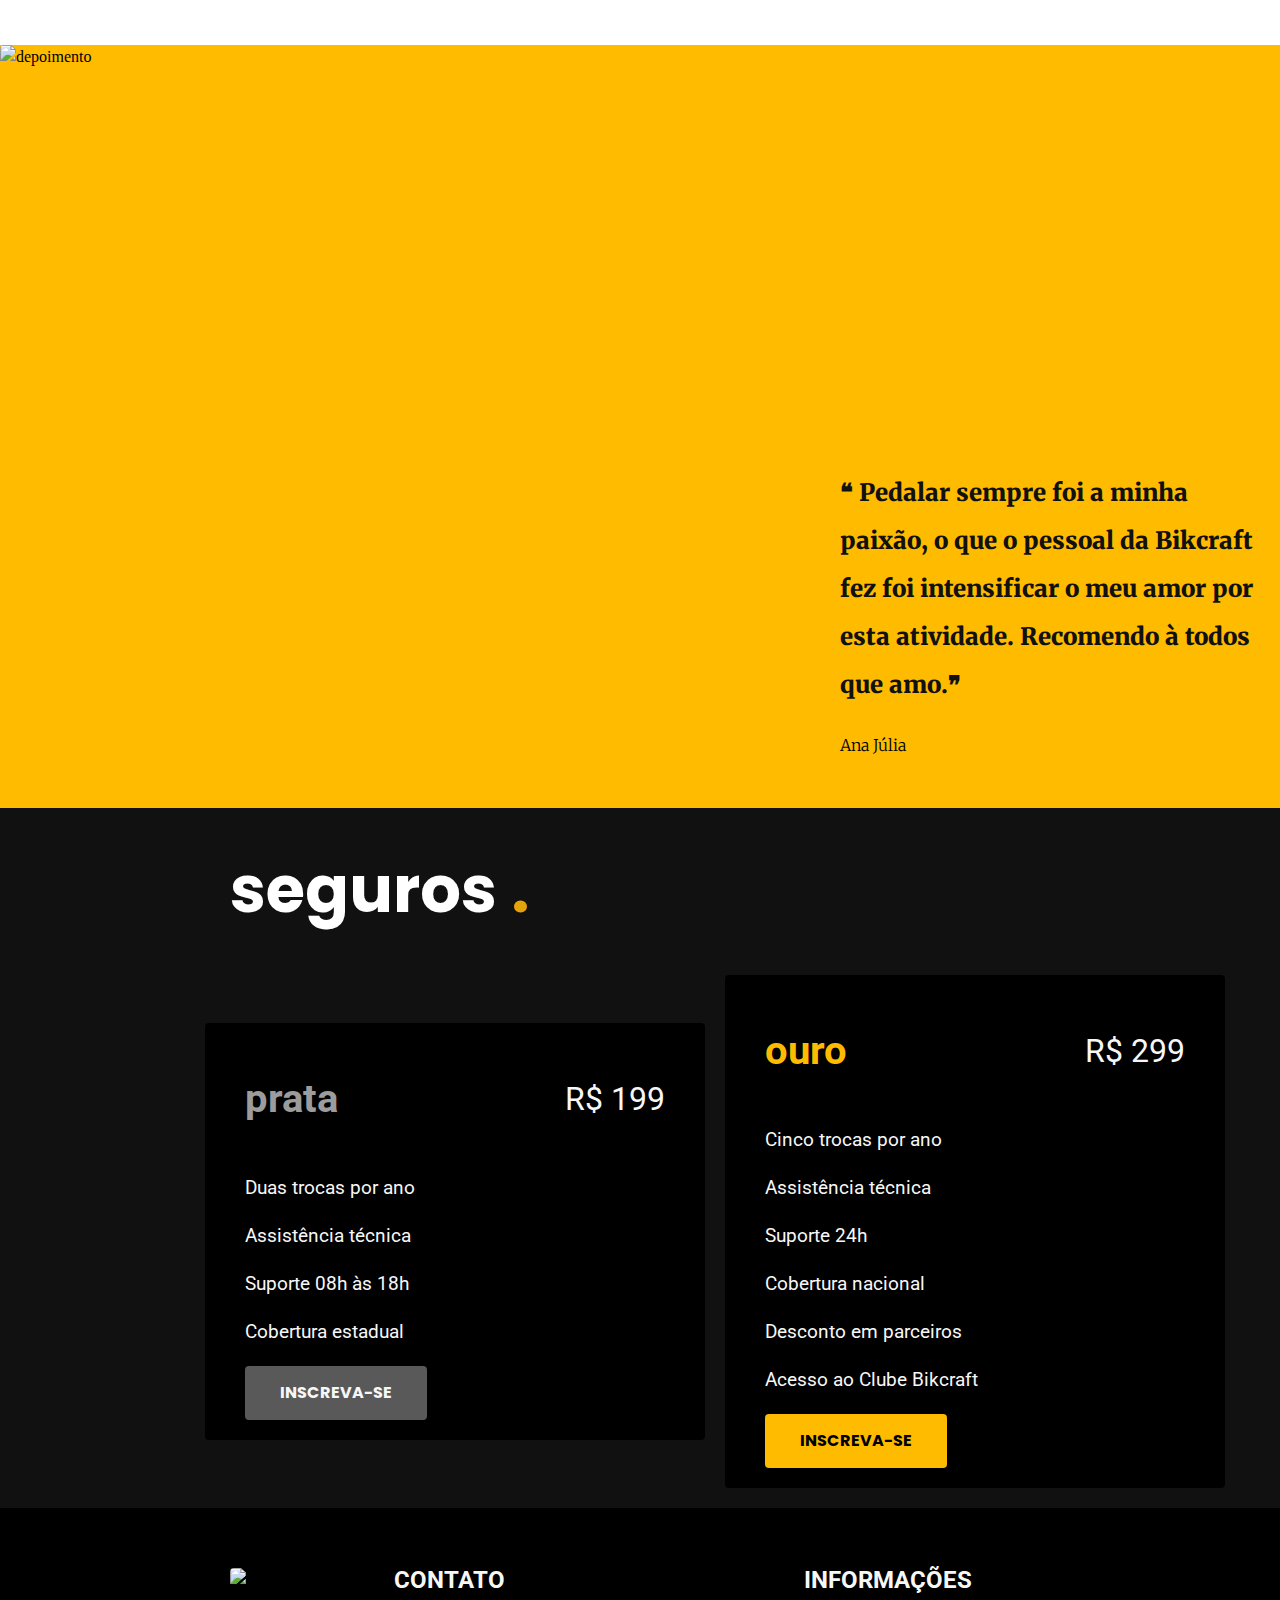
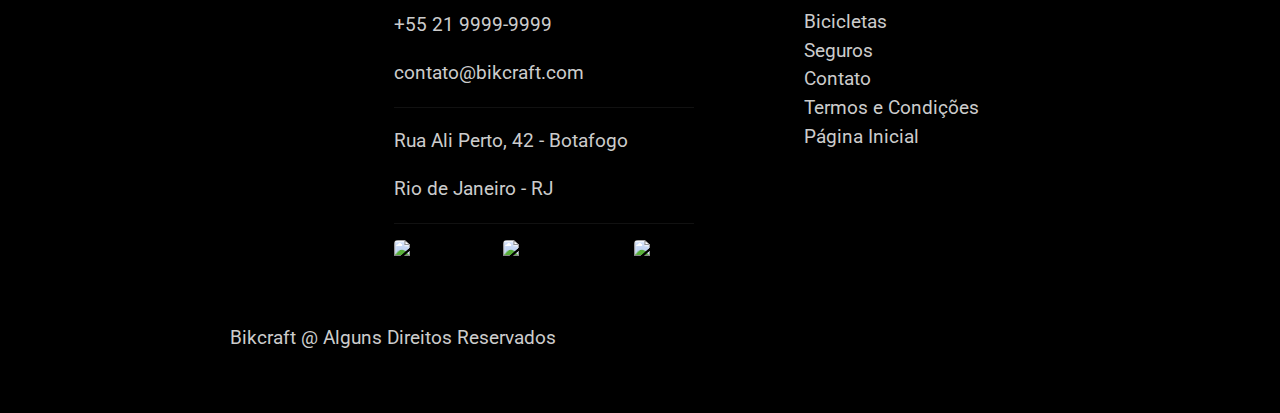
==== commit b3625a2c: "ajustes links gh pages" ====
--- a/index.html
+++ b/index.html
@@ -19,9 +19,9 @@
     <header>
         <img src="./img/bikcraft.svg" alt="logo_bikcraft">
         <ul class="menu">
-            <li><a href="#">Bicicletas</a></li>
-            <li><a href="#">Seguros</a></li>
-            <li><a href="#">Contato</a></li>
+            <li><a href="./bicicletas.html">Bicicletas</a></li>
+            <li><a href="./seguros.html">Seguros</a></li>
+            <li><a href="./contato.html">Contato</a></li>
         </ul>
     </header>
     <section class="main">
@@ -29,7 +29,7 @@
             <div class="main-description">
                 <h1>Bicicletas feitas sob medida<span class="dot">.</span></h1>
                 <p>Bicicletas elétricas de alta precisão e qualidade, feitas sob medida para você. Explore o mundo na sua velocidade com a Bikcraft.</p>
-                <a href="#">Escolha a sua</a>
+                <a href="./bicicletas.html">Escolha a sua</a>
             </div>
             <div class="main-imagem">
                 <img src="./img/fotos/introducao.jpg" alt="introducao">
@@ -68,7 +68,7 @@
                 <h2>voce escolhe as suas cores e componentes <span class="dot">.</span></h2>
                 <p>Cada Bikcraft é única e possui a sua identidade. As medidas serão exatas para o seu corpo e altura, garantindo maior conforto e ergonomia na sua pedalada. Você pode também personalizar completamente as suas cores.
                 </p>
-                <a href="#">Escolha um modelo</a>
+                <a href="./bicicletas-mais-sobre.html">Escolha um modelo</a>
                 <div class="custom-grid">
                     <div class="column">
                         <img src="./img/icones/eletrica.svg" alt="icone-eletrica">
@@ -143,7 +143,7 @@
                             <p>Cobertura estadual</p>
                         </li>
                     </ul>
-                    <a class=a1 href="#">inscreva-se</a>
+                    <a class=a1 href="./seguros.html">inscreva-se</a>
                 </div>
                 <div class="seguros-column2">
                     <div class="seguros-flex">
@@ -170,7 +170,7 @@
                             <p>Acesso ao Clube Bikcraft</p>
                         </li>
                     </ul>
-                    <a class=a2 href="#">inscreva-se</a>
+                    <a class=a2 href="./seguros.html">inscreva-se</a>
                 </div>
             </div>
         </div>
@@ -222,13 +222,16 @@
                         <a href="./bicicletas.html">Bicicletas </a>
                     </li>
                     <li>
-                        <p>Seguros</p>
-                    </li>
-                    <li>
-                        <p>Contato</p>
+                        <a href="./seguros.html">Seguros</a>
+                    </li>
+                    <li>
+                        <a href="./contato.html">Contato </a>
                     </li>
                     <li>
                         <a href="./termos.html">Termos e Condições</a>
+                    </li>
+                    <li>
+                        <a href="./index.html">Página Inicial</a>
                     </li>
                 </ul>
             </div>
--- a/css/style.css
+++ b/css/style.css
@@ -21,6 +21,10 @@
     --p1: #ffbb00;
 }
 
+* {
+    box-sizing: border-box;
+}
+
 body {
     padding: 0px;
     margin: 0px;
@@ -70,6 +74,7 @@
     align-items: center;
     justify-content: space-between;
     width: 100%;
+    background-color: var(--c12);
 }
 
 header img {
@@ -458,7 +463,8 @@
 .seguros-column1 {
     background-color: var(--c12);
     width: 500px;
-    height: 375px;
+    /* height: 375px; */
+    height: auto;
     border-radius: 4px;
     padding: 20px 40px;
 }
@@ -553,6 +559,7 @@
     margin: 60px;
     margin-left: 18%;
     margin-right: 18%;
+    background-color: var(--c12);
 }
 
 
@@ -586,10 +593,11 @@
     gap: 0 30px;
 }
 
-footer p{
+footer p {
     color: var(--c4);
     margin: 20px 18% 60px 18%;
     font-size: 1.2rem;
+    /* background-color: var(--c12); */
 }
 
 .info-column a {
@@ -610,7 +618,7 @@
 }
 
 .titulo-container {
-    width: 1200px;
+    width: 1120px;
     margin: 0 auto;
     padding-top: 80px;
     padding-bottom: 80px;
@@ -642,6 +650,7 @@
     background-color: var(--w);
     margin: 0px;
 }
+
 .termos-lista {
     font-family: 'Poppins', sans-serif;
     width: 1200px;
@@ -671,16 +680,16 @@
     font-weight: 500;
 }
 
-.termos p + h2 {
+.termos p+h2 {
     margin-top: 40px;
-} 
-
-.termos-lista:nth-child(1){
+}
+
+.termos-lista:nth-child(1) {
     padding-top: 80px;
 }
 
 
-.termos-lista:nth-last-child(1){
+.termos-lista:nth-last-child(1) {
     padding-bottom: 80px;
 }
 
@@ -688,7 +697,7 @@
     display: inline-block;
     font-family: 'Poppins', sans-serif;
     padding: 15px 35px;
-    background-color: var(--p1);
+    background-image: linear-gradient(to top, var(--p2), var(--p1));
     border-radius: 4px;
     text-transform: uppercase;
     color: var(--c12);
@@ -701,10 +710,12 @@
 
 .bicicletas {
     background-color: var(--w);
-    padding-top: 80px;
-}
-
-.bicicletas h2, p {
+    /* padding-top: 40px;
+    padding-bottom: 40px; */
+}
+
+.bicicletas h2,
+p {
     font-family: 'Roboto', sans-serif;
 }
 
@@ -718,7 +729,7 @@
     width: 12px;
     height: 8px;
     background-color: var(--p1);
-    top: 8px;
+    top: 60px;
 }
 
 .bicicletas p {
@@ -731,23 +742,25 @@
     width: 1120px;
     height: 340px;
     margin: 0 auto;
-    margin-bottom: 120px;
+    padding-bottom: 60px;
+    padding-top: 60px;
     position: relative;
 }
 
 .bicicletas-grid {
     display: grid;
     grid-template-columns: 1fr 1fr;
-    max-width: 100%;
+    height: 100%;
+    width: 100%;
     gap: 40px;
-    padding-top: 60px;
-    padding-bottom: 60px;
+    /* padding-top: 60px;
+    padding-bottom: 60px; */
 }
 
 .bicicletas-grid-menor {
     display: grid;
     grid-template-columns: 1fr 1fr;
- }
+}
 
 .bicicletas-grid-menor ul {
     padding: 0;
@@ -766,6 +779,7 @@
     width: 100%;
     height: 100%;
     object-fit: cover;
+    /* grid-row: 1; */
 }
 
 .imagem-grande::before {
@@ -787,19 +801,908 @@
     justify-self: end;
 }
 
-.body-backgroud {
-    background-color: var(--w);
-}
-
 .bicicletas-bg {
     background: var(--c11);
-}
-
-
-
-
-
-
-
-
-
+    box-shadow: inset 500px 0px white;
+    border-radius: 4px;
+}
+
+.bicicletas-bg h2 {
+    color: var(--w);
+}
+
+.bicicletas-bg p {
+    color: var(--c6);
+}
+
+
+.bicicletas-img {
+    display: grid;
+    grid-template-columns: 1fr;
+}
+
+.bicicletas-valor {
+    background-color: var(--c12);
+    color: var(--w);
+    padding: 5px 7px;
+    font-family: 'Roboto', sans-serif;
+    border-radius: 4px;
+    position: absolute;
+    place-self: start end;
+    top: 80px;
+    /* grid-row: 1; */
+    /* left: 467px;
+    top: 80px; */
+}
+
+.mais-sobre-bg {
+    background-color: var(--c11);
+}
+
+.mais-sobre-container {
+    width: 1120px;
+    margin: 0 auto;
+    /* padding-bottom: 40px; */
+    padding-top: 40px;
+}
+
+.mais-sobre-grid {
+    display: grid;
+    grid-template-columns: 1fr 1fr;
+    gap: 40px;
+}
+
+.mais-sobre-first-column {
+    display: grid;
+    grid-template-columns: 1fr 1fr;
+    grid-template-rows: 2fr 1fr 1fr;
+    gap: 20px;
+}
+
+
+#mais-sobre-img1 {
+    grid-row: 1;
+    grid-column: 1/-1;
+}
+
+
+#mais-sobre-img2, #mais-sobre-img3 {
+    grid-row: 2;
+    margin: 0;
+    padding: 0;
+}
+
+.mais-sobre-grid-detalhes {
+    display: grid;
+    grid-template-columns: 1fr 1fr;
+    background-color: var(--c12);
+    padding: 30px;
+    border-radius: 4px;
+}
+
+.mais-sobre-second-column p {
+    color: var(--c6);
+}
+
+.mais-sobre-grid-botao {
+    display: grid;
+    grid-template-columns: 1fr 1fr;
+    align-items: center;
+    align-content: end;
+    justify-content: end;
+    width: 450px;
+}
+
+.mais-sobre-grid-botao a {
+    margin: 0;
+    place-self: center;
+}
+
+.mais-sobre-span {
+    display: grid;
+    gap: 10px;
+    grid-column: 2;
+    grid-row: 1;
+}
+
+.mais-sobre-span1 {
+    display: inline-block;
+    background-color: var(--c12);
+    padding: 0 8px;
+    border-radius: 4px;
+    /* align-content: center;
+    justify-content: left; */
+    width: max-content;
+    /* align-items: center;
+    justify-items: center; */
+}
+
+.mais-sobre-span1 img {
+   vertical-align: auto;
+}
+
+.mais-sobre-second-column h2 {
+    color: var(--c1);
+    font-size: 1.2rem;
+    letter-spacing: 0.1em;
+    padding-top: 20px;
+}
+
+.detalhes-column h3{
+    color: var(--w);
+}
+
+.detalhes-column p {
+    color: var(--c6);
+    font-size: 1.2rem;
+}
+
+.mais-sobre-ficha {
+    background-color: var(--c12);
+    padding: 20px 30px;
+    border-radius: 4px;
+}
+
+.mais-sobre-ficha span {
+    color: var(--c4);
+    font-size: 1.1rem;
+    font-family: roboto;
+    padding: 0;
+    margin: 0;
+}
+
+.mais-sobre-linha {
+    display: flex;
+    justify-content: space-between;
+}
+
+.sublinhado {
+    display: inline-block;
+    height: 1px;
+    width: 100%;
+    background-color: var(--c11);
+    padding: 0;
+    margin: 0;
+}
+
+.mais-sobre-span span {
+    color: var(--c6);
+    font-family: roboto;
+    font-weight: 600;
+    width: max-content;
+}
+
+.escolha-bg {
+    background-color: var(--w);
+}
+
+.escolha-grid {
+    display: grid;
+    grid-template-columns: 1fr 1fr;
+    gap: 0 40px;
+}
+
+.escolha-container {
+    width: 1120px;
+    margin: 0 auto;
+    padding-top: 40px;
+    padding-bottom: 40px;
+}
+
+.escolha-container h2 {
+    font-size: 4rem;
+    color: var(--c11);
+}
+
+.escolha-container p {
+    font-family: 'Poppins', sans-serif;
+    color: var(--c5);
+    font-size: 1rem;
+    margin: 0;
+    margin-bottom: 4px;
+    text-transform: uppercase;
+}
+
+.escolha-container h1 {
+    font-family: 'Poppins', sans-serif;
+    color: var(--w);
+    font-size: 3rem;
+    margin: 0;
+}
+
+.escolha-container span {
+    color: var(--p1);
+}
+
+.escolha-grid1 img {
+    width: 100%;
+    height: auto;
+}
+
+.escolha-grid1 h3{ 
+    color: var(--c12);
+    font-family: poppins;
+    font-weight: 600;
+    font-size: 2rem;
+    margin: 0;
+    padding: 8px 0 8px 16px;
+    position: relative;
+}
+
+.escolha-grid1 h3::before {
+    content: " ";
+    display: inline-block;
+    width: 10px;
+    height: 6px;
+    background-color: var(--p1);
+    position: absolute;
+    left: 0px;
+    top: 20px;
+}
+
+.escolha-grid1 span {
+    display: inline-block;
+    font-size: 1.1rem;
+    color: var(--c7);
+    font-family: roboto;
+    font-weight: 600;
+    padding-left: 16px;
+}
+
+.mais-sobre-seguro-bg {
+    background-color: var(--c11);
+    box-shadow: inset 0 -120px var(--c12),inset 0 120px var(--w);
+}
+
+.mais-sobre-seguro-container {
+    width: 1120px;
+    margin: 0 auto;
+}
+
+.mais-sobre-seguro-grid {
+    display: grid;
+    grid-template-columns: 1fr 1fr;
+    gap: 40px;
+}
+
+.mais-sobre-seguro-img {
+    display: inline-block;
+}
+
+.mais-sobre-seguro-img img{
+    max-width: 100%;
+    width: 100%;
+    object-fit: cover;
+}
+
+.mais-sobre-seguro-info {
+    padding: 140px 0;
+}
+
+.mais-sobre-seguro-info h3 {
+    font-family: 'Poppins', sans-serif;
+    color: var(--w);
+    font-size: 3rem;
+    line-height: 1.2;
+    margin: 0;
+}
+
+.mais-sobre-seguro-info span {
+    color: var(--p1);
+}
+
+.mais-sobre-seguro-info p {
+    color: var(--c6);
+    font-size: 1.2rem;
+}
+
+.pgseguros-bg {
+    background-color: var(--c11);
+}
+
+.pgseguros-container {
+    width: 1120px;
+    margin: 0 auto;
+    padding-top: 40px;
+    padding-bottom: 40px;
+}
+
+.pgseguros-grid {
+    display: grid;
+    grid-template-columns: 1fr 1fr;
+    gap: 40px;
+    align-items: center;
+}
+
+.pgseguros-grid1, .pgseguros-grid2 {
+    background-color: var(--c12);
+    border-radius: 4px;
+    color: var(--w);
+    font-family: roboto;
+    padding: 40px;
+    padding-left: 80px;
+}
+
+.pgseguros-grid1 {
+    height: fit-content;
+}
+
+
+.pgseguros-flex1, .pgseguros-flex2 {
+    display: flex;
+    justify-content: space-between;
+    align-items: baseline;
+    position: relative;
+}
+
+.pgseguros-flex1::after, .pgseguros-flex2::after {
+    content: "mensal";
+    position: absolute;
+    top: 28px;
+    right: 0px;
+    font-size: 0.8rem;
+    color: var(--c6);
+}
+
+.pgseguros-grid ul{
+    padding: 0;
+}
+
+.pgseguros-flex1 h2 {
+    color: var(--c7);
+    margin: 0;
+}
+
+.pgseguros-flex2 h2 {
+    color: var(--p2);
+    margin: 0;
+}
+
+.pgseguros-flex1 span, .pgseguros-flex2 span {
+    font-size: 1.5em;
+    font-weight: 600;
+}
+
+.pgseguros-grid li {
+    padding-top: 10px;
+}
+
+.pgseguros-grid1 a {
+    background-image: linear-gradient(to top, var(--c7), var(--c10));
+    color: var(--c3);
+}
+
+.pgseguros-grid ul {
+    position: relative;
+}
+
+.pgseguros-grid li::before {
+    content: " ";
+    background-image: url('../img/icones/lista.svg');
+    background-repeat: no-repeat;
+    position: absolute;
+    width: 16px;
+    height: 10px;
+    left: -20px;
+    display: block;
+    margin-top: 7px;
+}
+
+.pgseguros-vantagens-grid {
+    display: grid;
+    grid-template-columns: 1fr 1fr 1fr;
+    gap: 40px;
+    padding: 0;
+    margin: 0;
+}
+
+.pgseguros-vantagens-grid h3 {
+    color: var(--w);
+    font-size: 1.2rem;
+    letter-spacing: 2px;
+    font-family: roboto;
+}
+
+.pgseguros-vantagens-grid p {
+    color: var(--c6);
+    font-size: 0.8rem;
+    font-family: roboto;
+}
+
+.pgseguros-perguntas-bg {
+    background-color: var(--w);
+}
+
+.pgseguros-perguntas-lista {
+    font-family: roboto;
+    font-weight: 700;
+    font-size: 1rem;
+}
+
+.pgseguros-perguntas-lista li {
+    padding: 10px 0;
+}
+
+.pgseguros-container2 {
+    width: 1120px;
+    margin: 0 auto;
+    padding-top: 80px;
+    padding-bottom: 80px;
+}
+
+.pgseguros-container2 h1 {
+    font-family: 'Poppins', sans-serif;
+    color: var(--c12);
+    font-size: 3rem;
+    margin: 0;
+    padding-bottom: 40px;
+}
+
+.pgseguros-container2 span {
+    color: var(--p1);
+}
+
+.pgseguros-perguntas-lista li {
+    position: relative;
+}
+
+.pgseguros-perguntas-lista li::before {
+    content: " ";
+    position: absolute;
+    background-color: var(--p1);
+    width: 12px;
+    height: 8px;
+    left: -17px;
+    top: 17px;
+}
+
+.cadastro-bg {
+    background-color: var(--c11);
+    box-shadow: inset 0px -20rem var(--w);
+    width: 100%;
+}
+
+.cadastro-container {
+    width: 1320px;
+    margin: 0 auto;
+    padding-top: 40px;
+    padding-bottom: 40px;
+}
+
+.cadastro-grid {
+    display: grid;
+    grid-template-columns: 3fr 5fr;
+    font-family: Roboto;
+}
+
+.cadastro-grid-column1 h3 {
+    color: var(--w);
+    font-family: roboto;
+    font-size: 1rem;
+}
+
+.cadastro-grid-column1 {
+    background-color: var(--c12);
+    padding: 40px 40px 40px 60px;
+    border-top-left-radius: 5px;
+    border-bottom-left-radius: 5px;
+}
+
+.cadastro-grid-column1 span {
+    color: var(--c4);
+}
+
+.cadastro-grid-column1 li {
+    padding: 20px 0;
+}
+
+.cadastro-grid-column1 ul {
+    padding: 0;
+}
+
+.cadastro-grid-menor {
+    display: grid;
+    grid-template-columns: 16px auto;
+    column-gap: 10px;
+}
+
+.cadastro-grid-menor span {
+    grid-column: 2;
+}
+
+.cadastro-flex {
+    display: flex;
+    gap: 30px;
+    padding: 20px 0 60px 20px;
+}
+
+
+.cadastro-grid-column2 {
+    padding: 60px;
+    background-color: var(--w);
+}
+
+.form {
+    display: grid;
+    grid-template-columns: 1fr 1fr;
+    gap: 20px;
+}
+
+.form label {
+    display: block;
+}
+
+.form input[type="text"],
+.form input[type="email"],
+.form textarea {
+    font: 400 1rem/1.5 "Roboto", sans-serif;
+    background: var(--c1);
+    border: 1px solid var(--c2);
+    padding: 12px;
+    border-radius: 4px;
+    width: 100%;
+    box-sizing: border-box; 
+}
+
+.form input[type="text"]:focus,
+.form input[type="email"]:focus,
+.form textarea:focus {
+    outline: none;      
+    border-color: var(--p1);
+    background-color: var(--w);
+    box-shadow: 0 0 0 2px #fea;
+}
+
+.form label[for="email"],
+.form input [type="email"] {
+    grid-column: span 2;
+}
+
+.form label[for="mensagem"],
+.form textarea {
+    grid-column: span 2;
+}
+
+.form label[for="nome"] {
+    grid-column: 1;
+    grid-row: 1;
+}
+.form input [id="nome"]  {
+    grid-column: 1;
+    grid-row: 2;
+}
+
+.form label[for="telefone"] {
+    grid-column: 2;
+    grid-row: 1;
+}
+
+.form input [id="telefone"]  {
+    grid-column: 2;
+    grid-row: 2;
+}
+
+.lojas-locais-bg {
+    background-color: var(--w);
+}
+
+.lojas-locais-bg h1 {
+    color: var(--c12);
+}
+
+.lojas-locais-grid {
+    display: grid;
+    grid-template-columns: 1fr 1fr;
+    grid-template-rows: auto auto;
+    gap: 40px;
+}
+
+.lojas-locais-column {
+    background-color: var(--c1);
+    font-family: roboto;
+}
+
+.lojas-locais-cidade {
+    padding: 20px;
+    position: relative;
+}
+
+.lojas-locais-cidade h2 {
+    padding: 0;
+    padding-bottom: 20px;
+    padding-left: 20px;
+    margin: 0;
+}
+
+.lojas-locais-column h2::before {
+    content: " ";
+    width: 12px;
+    height: 6px;
+    background-color: var(--p1);
+    position: absolute;
+    left: 20px;
+    top: 28px;
+
+}
+
+.lojas-locais-cidade-grid {
+    display: grid;
+    grid-template-columns: 1fr 1fr;
+    padding: 0 0 20px 32px;
+    color: var(--c7);
+}
+
+.lojas-locais-atendimento span {
+    padding-left: 24px;
+    font-size: 0.8rem;
+    font-weight: 900;
+    font-family: roboto;
+}
+
+.lojas-locais-atendimento span::before {
+    content: " ";
+    width: 18px;
+    height: 18px;
+    background-image: url('../img/icones/horario.svg');
+    position: absolute;
+    left: 18px;
+    top: 133px;
+}
+
+.form2 label {
+    display: block;
+}
+
+.orcamento-grid {
+    display: grid;
+    grid-template-columns: 1fr 1fr;
+    gap: 20px;
+}
+ 
+.col-2 {
+    grid-column: span 2;
+}
+
+.form2 label {
+    width: 100%;
+    font-family: poppins;
+    font-size: .8rem;
+    font-weight: 700;
+}
+
+.form2 input,
+.form2 select {
+    font: 400 .8rem/1.5 "Roboto", sans-serif;
+    background: var(--c1);
+    border: 1px solid var(--c2);
+    padding: 6px;
+    border-radius: 4px;
+    width: 100%;
+    box-sizing: border-box; 
+}
+
+.form2 input:focus,
+.form2 select:focus {
+    outline: none;      
+    border-color: var(--p1);
+    background-color: var(--w);
+    box-shadow: 0 0 0 2px #fea;
+}
+
+.cadastro-grid-column2 {
+    border-radius: 0 4px 4px 0;
+}
+
+.aceito-termos {
+    display: flex;
+    grid-column: span 2;
+}
+
+.aceito-termos input {
+    width: fit-content;
+}
+
+.aceito-termos span {
+    text-decoration: underline;
+}
+
+.cadastro-grid-column2 h4,
+.form2 h4,
+.orcamento-prodseg h4 {
+    font-size: .7rem;
+    color: var(--c9);
+    font-family: roboto;
+}
+
+.cadastro-grid-column2 ,
+.form2 {
+    position: relative;
+}
+
+.cadastro-grid-column2 h4::before,
+.orcamento-prodseg h4::before {
+    content: " ";
+    width: 10px;
+    height: 6px;
+    background-color: var(--p1);
+    position: absolute;
+    top: 77px;
+    left: 45px;
+}
+
+.form2 h4::before {
+    content: " ";
+    width: 10px;
+    height: 6px;
+    background-color: var(--p1);
+    position: absolute;
+    top: 214px;
+    left: -15px;
+}
+
+.orcamento-prodseg {
+    position: relative;
+    color: var(--c5);
+    display: grid;
+    grid-template-columns: 1fr 1fr;
+    align-content: start;
+    gap: 20px;
+    background-color: var(--c12);
+}
+
+.orcamento-prodseg h4 {
+    font-size: .8rem;
+    color: var(--c5);
+    font-family: roboto;
+    align-items: center;
+}
+
+.orcamento-prodseg h4::before {
+    content: " ";
+    width: 10px;
+    height: 6px;
+    background-color: var(--p1);
+    position: absolute;
+    top: 19px;
+    left: -15px;
+}
+
+.orcamento-prod h4::before {
+    content: " ";
+    width: 10px;
+    height: 6px;
+    background-color: var(--p1);
+    position: absolute;
+    top: 160px;
+    left: -15px;
+}
+
+.orcamento-seg h4::before {
+    content: " ";
+    width: 10px;
+    height: 6px;
+    background-color: var(--p1);
+    position: absolute;
+    top: 160px;
+    left: -15px;
+}
+
+.orcamento-prod, .orcamento-seg {
+    display: none;
+}
+
+#bikcraft:checked ~ .orcamento-prod,
+#seguro:checked ~ .orcamento-seg {
+    display: grid;
+    gap: 20px;
+}
+
+.orcamento-prodseg > * {
+    grid-column: 1/-1;
+}
+
+.orcamento-prodseg > label  {
+    grid-column: initial;
+}
+
+.orcamento-prodseg label {
+    font: 400 1rem/1.5 "Poppins";
+    background-color: var(--c10);
+    display: grid;
+    grid-template-columns: auto 1fr auto;
+    align-items: center;
+    padding: 12px 16px;
+    border-radius: 4px;
+    cursor: pointer;
+    border: 1px solid var(--c10);
+}
+
+.orcamento-prodseg label::before {
+    content: "";
+    display: inline-block;
+    box-sizing: border-box;
+    width: 12px;
+    height: 12px;
+    border: 1px solid var(--c6);
+    border-radius: 50%;
+    margin-right: 8px;
+}
+
+.orcamento-prodseg label span {
+    display: none;
+}
+
+.orcamento-prodseg input:checked + label span {
+    display: inline-block;
+    color: var(--c11);
+    font-weight: 700;
+}
+
+.orcamento-prodseg input:checked + label::before {
+    border-color: var(--c7);
+    box-shadow: inset 0 0 0 3px var(--w), inset 0 0 0 6px var(--c7);
+}
+
+.orcamento-prodseg input {
+    opacity: 0;
+    position: absolute;
+    pointer-events: none;
+}
+
+.orcamento-prodseg input:checked + label {
+    background-color: var(--w);
+    color: var(--c11);
+}
+
+.orcamento-prod h4, .orcamento-seg h4 {
+    margin-top: 20px;
+}
+
+.orcamento-prodseg label:hover { 
+    background-color: var(--c9);
+    border-color: var(--c9);
+}
+
+.orcamento-prodseg label:focus {
+    background-color: var(--c9);
+    box-shadow: 0 0 0 2px var(--p1);
+}
+
+.orcamento-prodseg input:focus + label {
+    box-shadow: 0 0 0 2px var(--p1);
+    border: 1px solid var(--c12);
+}
+
+.orcamento-detalhes {
+    background-color: var(--w);
+    color: var(--c9);
+    padding: 0px 20px;
+    display: none;
+    grid-template-columns: 1fr 1fr;
+    border-radius: 4px;
+    align-items: center;
+}
+
+.orcamento-detalhes li {
+    display: flex;
+    align-items: center;
+    margin-bottom: 8px;
+    padding: 0;
+}
+
+.orcamento-detalhes li img {
+    width: 16px;
+    margin-right: 8px;
+}
+
+.orcamento-detalhes img {
+    width: 100%;
+}
+
+.orcamento-prodseg input:checked + label + .orcamento-detalhes {
+    display: grid;
+}
+
+.orcamento-prodseg input:checked + label + .orcamento-detalhes {
+        display: grid;
+}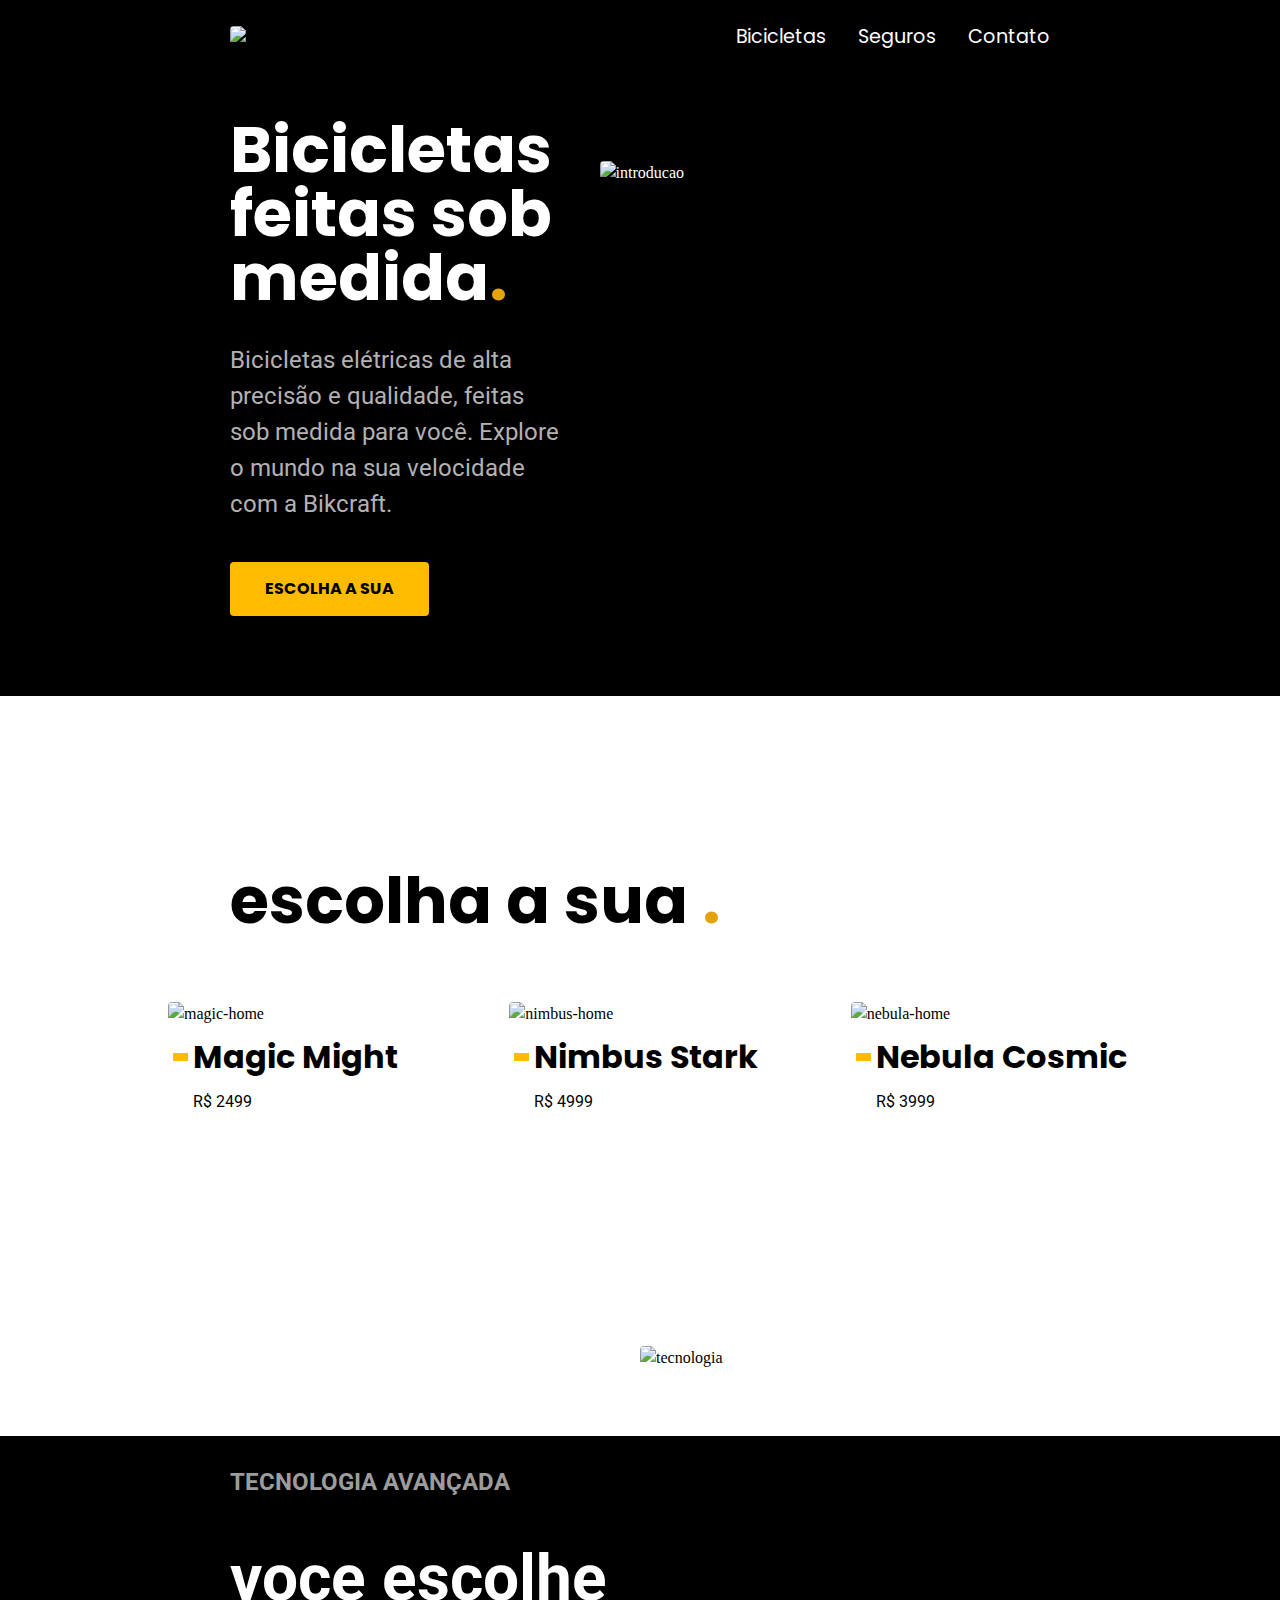
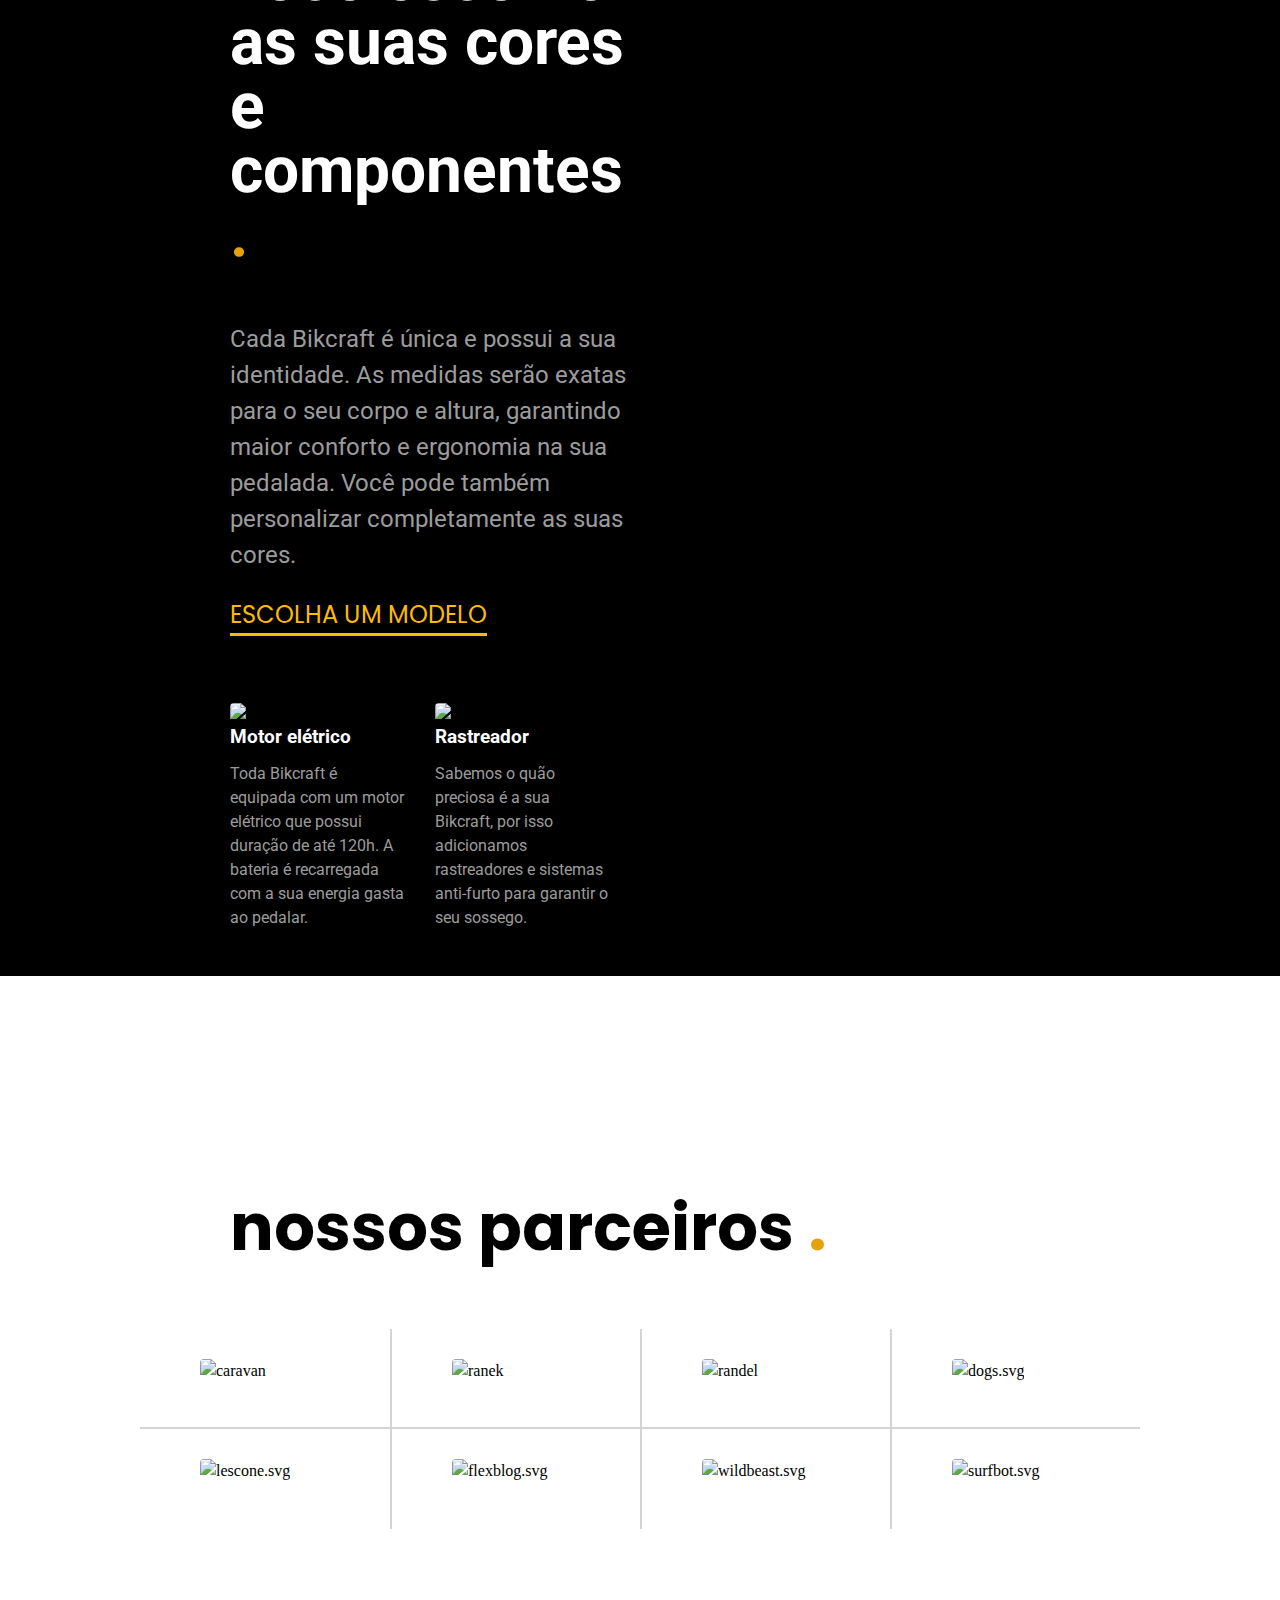
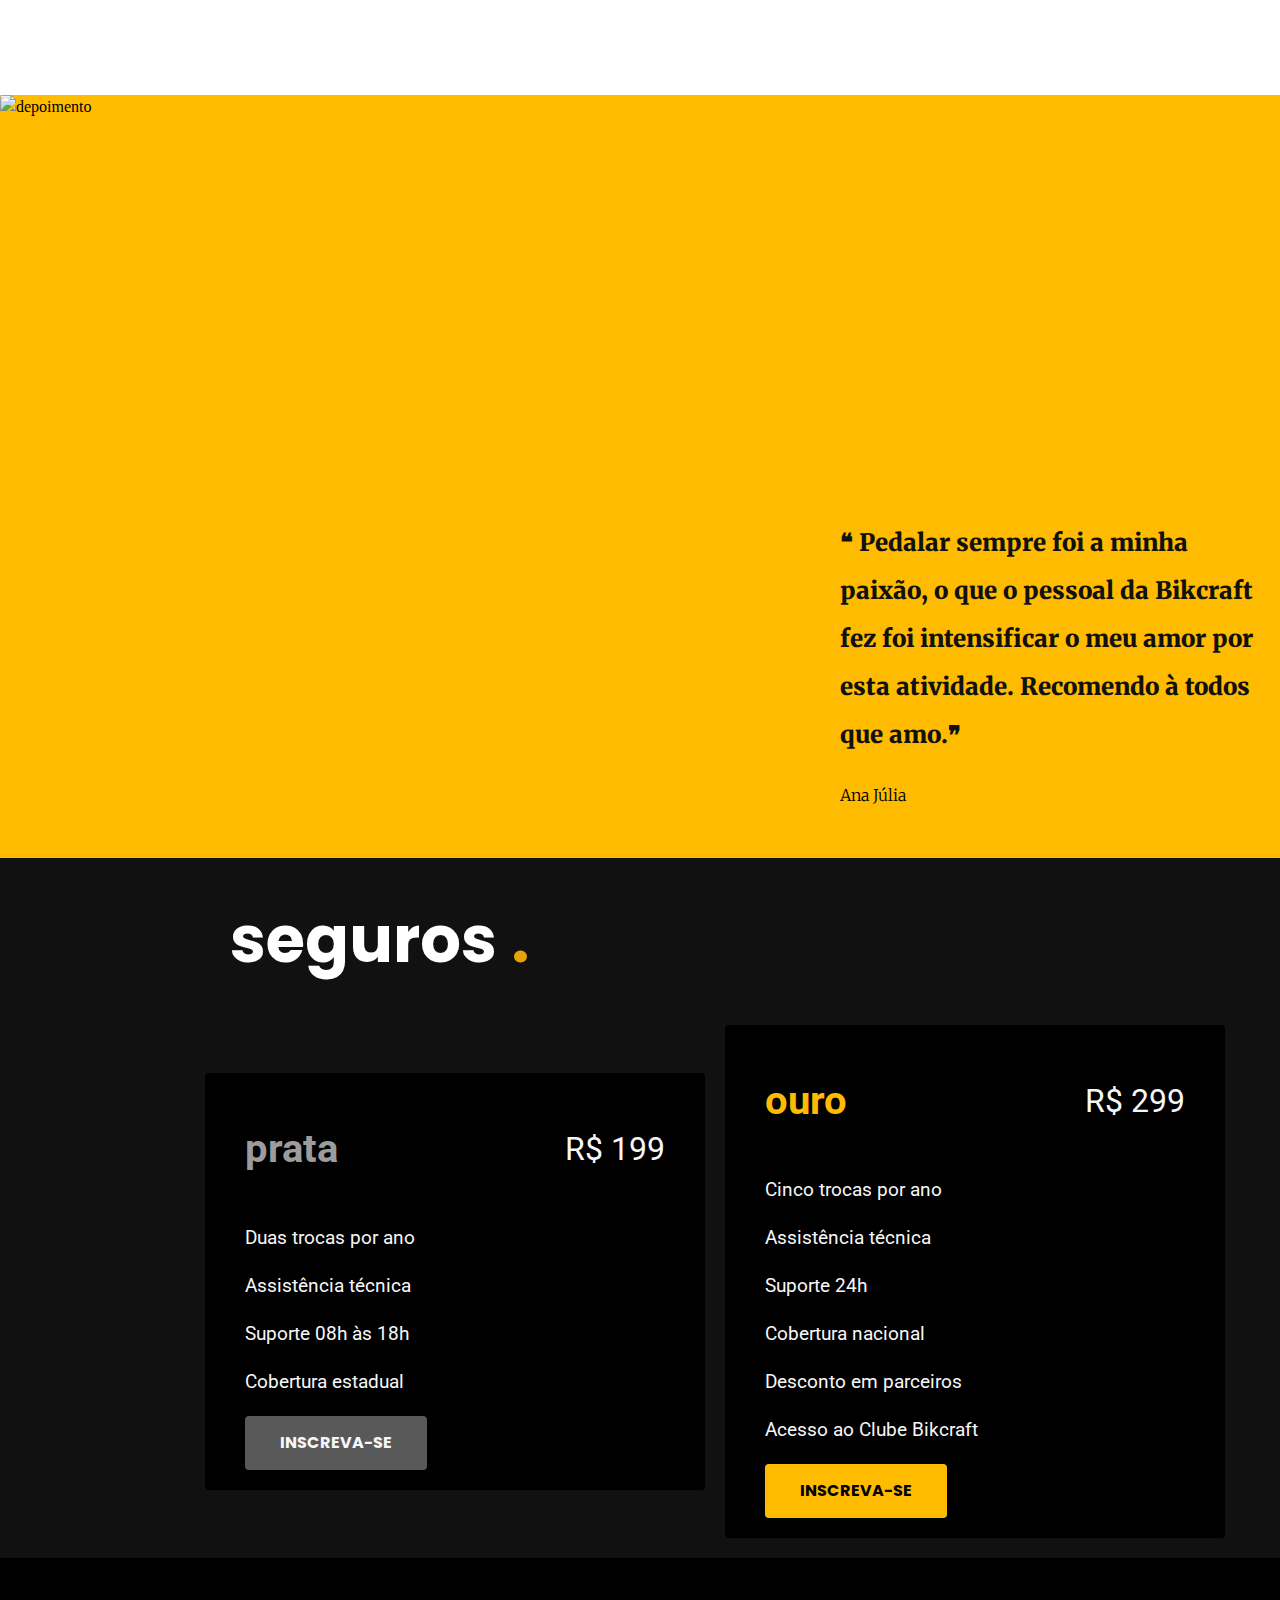
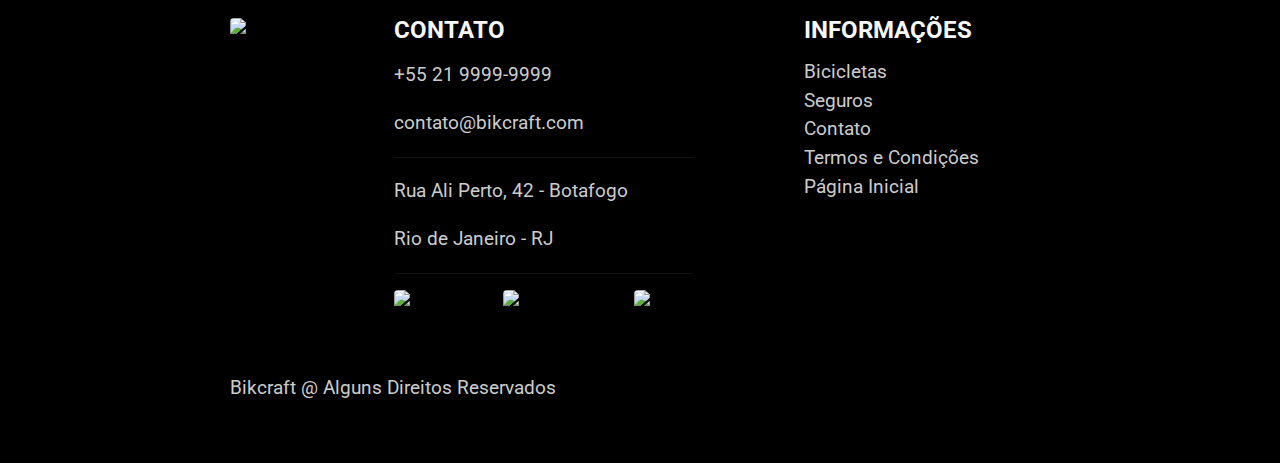
==== commit 084ecea9: "responsividade_epi1_ameaça_fantasma" ====
--- a/index.html
+++ b/index.html
@@ -128,7 +128,7 @@
                         <h3 class="prata">prata</h3>
                         <p>R$ 199</p>
                     </div>
-                    <ul>
+                    <ul class="seguros-ul">
                         <li>
                             <!-- <img src="./img/icones/lista.svg" alt="lista"> -->
                             <p>Duas trocas por ano</p>
--- a/css/style.css
+++ b/css/style.css
@@ -132,6 +132,11 @@
     color: var(--w);
 }
 
+.main-imagem {
+    min-width: 450px;
+    min-height: 570px;
+} 
+
 /* Não usar imagens dentro da grid direto, criar uma div */
 
 .main-container img {
@@ -148,7 +153,7 @@
 .main-description h1 {
     font-family: 'Poppins', sans-serif;
     font-size: 4rem;
-    margin-bottom: 32px;
+    margin-bottom: 32px;    
 }
 
 .main-description p {
@@ -356,7 +361,8 @@
 
 .partner-list li {
     display: block;
-    width: 200px;
+    width: 250px;
+    height: 100px;
     padding: 30px 60px;
     border: 2px solid rgb(212, 212, 212);
     border-top: 0;
@@ -386,11 +392,11 @@
 /* partner fim s */
 /* depoimento inicio  */
 
-.depoimento-imagem img {
+/* .depoimento-imagem img {
     height: auto;
     display: block;
 
-}
+} */
 
 .depoimento-container {
     display: grid;
@@ -400,7 +406,8 @@
 
 
 .depoimento-imagem img {
-    height: auto;
+    /* height: auto; */
+    height: 100%;
     display: block;
     max-width: 100%;
     max-height: 100%;
@@ -866,7 +873,8 @@
 }
 
 
-#mais-sobre-img2, #mais-sobre-img3 {
+#mais-sobre-img2,
+#mais-sobre-img3 {
     grid-row: 2;
     margin: 0;
     padding: 0;
@@ -918,7 +926,7 @@
 }
 
 .mais-sobre-span1 img {
-   vertical-align: auto;
+    vertical-align: auto;
 }
 
 .mais-sobre-second-column h2 {
@@ -928,7 +936,7 @@
     padding-top: 20px;
 }
 
-.detalhes-column h3{
+.detalhes-column h3 {
     color: var(--w);
 }
 
@@ -1019,7 +1027,7 @@
     height: auto;
 }
 
-.escolha-grid1 h3{ 
+.escolha-grid1 h3 {
     color: var(--c12);
     font-family: poppins;
     font-weight: 600;
@@ -1051,7 +1059,7 @@
 
 .mais-sobre-seguro-bg {
     background-color: var(--c11);
-    box-shadow: inset 0 -120px var(--c12),inset 0 120px var(--w);
+    box-shadow: inset 0 -120px var(--c12), inset 0 120px var(--w);
 }
 
 .mais-sobre-seguro-container {
@@ -1069,7 +1077,7 @@
     display: inline-block;
 }
 
-.mais-sobre-seguro-img img{
+.mais-sobre-seguro-img img {
     max-width: 100%;
     width: 100%;
     object-fit: cover;
@@ -1114,7 +1122,8 @@
     align-items: center;
 }
 
-.pgseguros-grid1, .pgseguros-grid2 {
+.pgseguros-grid1,
+.pgseguros-grid2 {
     background-color: var(--c12);
     border-radius: 4px;
     color: var(--w);
@@ -1128,14 +1137,16 @@
 }
 
 
-.pgseguros-flex1, .pgseguros-flex2 {
+.pgseguros-flex1,
+.pgseguros-flex2 {
     display: flex;
     justify-content: space-between;
     align-items: baseline;
     position: relative;
 }
 
-.pgseguros-flex1::after, .pgseguros-flex2::after {
+.pgseguros-flex1::after,
+.pgseguros-flex2::after {
     content: "mensal";
     position: absolute;
     top: 28px;
@@ -1144,7 +1155,7 @@
     color: var(--c6);
 }
 
-.pgseguros-grid ul{
+.pgseguros-grid ul {
     padding: 0;
 }
 
@@ -1158,7 +1169,8 @@
     margin: 0;
 }
 
-.pgseguros-flex1 span, .pgseguros-flex2 span {
+.pgseguros-flex1 span,
+.pgseguros-flex2 span {
     font-size: 1.5em;
     font-weight: 600;
 }
@@ -1341,13 +1353,13 @@
     padding: 12px;
     border-radius: 4px;
     width: 100%;
-    box-sizing: border-box; 
+    box-sizing: border-box;
 }
 
 .form input[type="text"]:focus,
 .form input[type="email"]:focus,
 .form textarea:focus {
-    outline: none;      
+    outline: none;
     border-color: var(--p1);
     background-color: var(--w);
     box-shadow: 0 0 0 2px #fea;
@@ -1367,7 +1379,8 @@
     grid-column: 1;
     grid-row: 1;
 }
-.form input [id="nome"]  {
+
+.form input [id="nome"] {
     grid-column: 1;
     grid-row: 2;
 }
@@ -1377,7 +1390,7 @@
     grid-row: 1;
 }
 
-.form input [id="telefone"]  {
+.form input [id="telefone"] {
     grid-column: 2;
     grid-row: 2;
 }
@@ -1458,7 +1471,7 @@
     grid-template-columns: 1fr 1fr;
     gap: 20px;
 }
- 
+
 .col-2 {
     grid-column: span 2;
 }
@@ -1478,12 +1491,12 @@
     padding: 6px;
     border-radius: 4px;
     width: 100%;
-    box-sizing: border-box; 
+    box-sizing: border-box;
 }
 
 .form2 input:focus,
 .form2 select:focus {
-    outline: none;      
+    outline: none;
     border-color: var(--p1);
     background-color: var(--w);
     box-shadow: 0 0 0 2px #fea;
@@ -1514,7 +1527,7 @@
     font-family: roboto;
 }
 
-.cadastro-grid-column2 ,
+.cadastro-grid-column2,
 .form2 {
     position: relative;
 }
@@ -1587,21 +1600,22 @@
     left: -15px;
 }
 
-.orcamento-prod, .orcamento-seg {
+.orcamento-prod,
+.orcamento-seg {
     display: none;
 }
 
-#bikcraft:checked ~ .orcamento-prod,
-#seguro:checked ~ .orcamento-seg {
+#bikcraft:checked~.orcamento-prod,
+#seguro:checked~.orcamento-seg {
     display: grid;
     gap: 20px;
 }
 
-.orcamento-prodseg > * {
+.orcamento-prodseg>* {
     grid-column: 1/-1;
 }
 
-.orcamento-prodseg > label  {
+.orcamento-prodseg>label {
     grid-column: initial;
 }
 
@@ -1632,13 +1646,13 @@
     display: none;
 }
 
-.orcamento-prodseg input:checked + label span {
+.orcamento-prodseg input:checked+label span {
     display: inline-block;
     color: var(--c11);
     font-weight: 700;
 }
 
-.orcamento-prodseg input:checked + label::before {
+.orcamento-prodseg input:checked+label::before {
     border-color: var(--c7);
     box-shadow: inset 0 0 0 3px var(--w), inset 0 0 0 6px var(--c7);
 }
@@ -1649,16 +1663,17 @@
     pointer-events: none;
 }
 
-.orcamento-prodseg input:checked + label {
+.orcamento-prodseg input:checked+label {
     background-color: var(--w);
     color: var(--c11);
 }
 
-.orcamento-prod h4, .orcamento-seg h4 {
+.orcamento-prod h4,
+.orcamento-seg h4 {
     margin-top: 20px;
 }
 
-.orcamento-prodseg label:hover { 
+.orcamento-prodseg label:hover {
     background-color: var(--c9);
     border-color: var(--c9);
 }
@@ -1668,7 +1683,7 @@
     box-shadow: 0 0 0 2px var(--p1);
 }
 
-.orcamento-prodseg input:focus + label {
+.orcamento-prodseg input:focus+label {
     box-shadow: 0 0 0 2px var(--p1);
     border: 1px solid var(--c12);
 }
@@ -1699,10 +1714,179 @@
     width: 100%;
 }
 
-.orcamento-prodseg input:checked + label + .orcamento-detalhes {
-    display: grid;
-}
-
-.orcamento-prodseg input:checked + label + .orcamento-detalhes {
-        display: grid;
+.orcamento-prodseg input:checked+label+.orcamento-detalhes {
+    display: grid;
+}
+
+.orcamento-prodseg input:checked+label+.orcamento-detalhes {
+    display: grid;
+}
+
+@media (max-width:800px) {
+
+    .main-container {
+        gap: 0px;
+        margin-left: 5%;
+        margin-right: 0%;
+    }
+
+    .main-description h1,
+    .options-container h2 {
+        font-size: 3rem;
+        margin-bottom: 16px; 
+        margin-left: 5%;   
+        margin-right: 18%;
+    }
+
+    .main-description p {
+        font-size: 1rem;
+    }
+
+    .content-bikcraft {
+        margin: 0;
+        padding: 0;
+        width: 240px;
+    }
+
+    .menu {
+        margin-right: 0;
+        padding-left: 5px;
+    }
+
+    .main-imagem {
+        display: none;
+    }
+    .content-bikcraft {
+        display: block;
+        padding-bottom: 0;
+        margin-left: 10%;
+        margin-right: 10%;
+        gap: 0 40px;
+    }
+    .customization img {
+        display: none;
+    }
+
+    .custom-container {
+        padding-top: 0;
+        margin-left: 5%;
+    } 
+
+    .custom-info h3 {
+        display: none;
+    }
+
+    .custom-info {
+        margin-left: 0;
+    }
+
+    .custom-info h2 {
+        font-size: 1rem;
+    }
+
+    .custom-info p {
+        font-size: 1rem;
+    }
+
+    .custom-imagem {
+        display: none;
+    }
+
+    .customization {
+        margin-right: 0%;
+    }
+    .partners-container h2{
+        font-size: 3rem;
+        margin-left: 5%;
+    }
+
+    .partner-list {
+            grid-template-columns: auto auto;
+            justify-content: center;
+            margin-left: 5%;
+            margin-right: 5%;
+            justify-content: auto;
+            justify-items: auto;
+            align-items: auto;
+            align-content: auto;
+    }
+    .partner-list li {
+            border: none;
+    }
+    .depoimento-container {
+        grid-template-columns: 1fr;
+    }
+
+    .depoimento-imagem {
+        display: none;
+    }
+
+    .depoimento-mensagem {
+        padding: 0px;
+        margin: 0;
+    }
+    
+    .mensagem {
+        font-size: 1rem;
+        padding: 20px;
+    }
+
+    .seguros-grid {
+        grid-template-columns: 1fr;
+        gap: 0;
+        margin-left: 5%;
+        margin-right: 0%;
+        padding: 0px;
+    }
+
+    .seguros-container {
+        height: fit-content;
+    }
+
+    .seguros-container h2 {
+        font-size: 3rem;
+        margin-left: 5%;
+    } 
+
+    .seguros-grid {
+        margin: 0;
+        padding: 20px 0;
+        gap: 20px 20px;
+    }
+
+    .contato-container {
+        grid-template-columns: 1fr;
+    }
+
+    .contato-column {
+        padding: 20px 0;
+    }
+
+    header {
+        flex-wrap: wrap;
+    }
+    
+    .customization h2 {
+        font-size: 3rem;
+        flex-wrap: wrap;
+    }
+
+    .seguros-flex {
+        grid-template-columns: 1fr 1fr;
+    }
+
+    .seguros-column1,
+    .seguros-column2 {
+        width: 275px;
+        padding: 0;
+    }
+
+    .seguros-ul li { 
+        padding: 0px;
+    }
+
+    .partner-list li {
+        padding: 0px;
+        width: auto;
+    }
 }